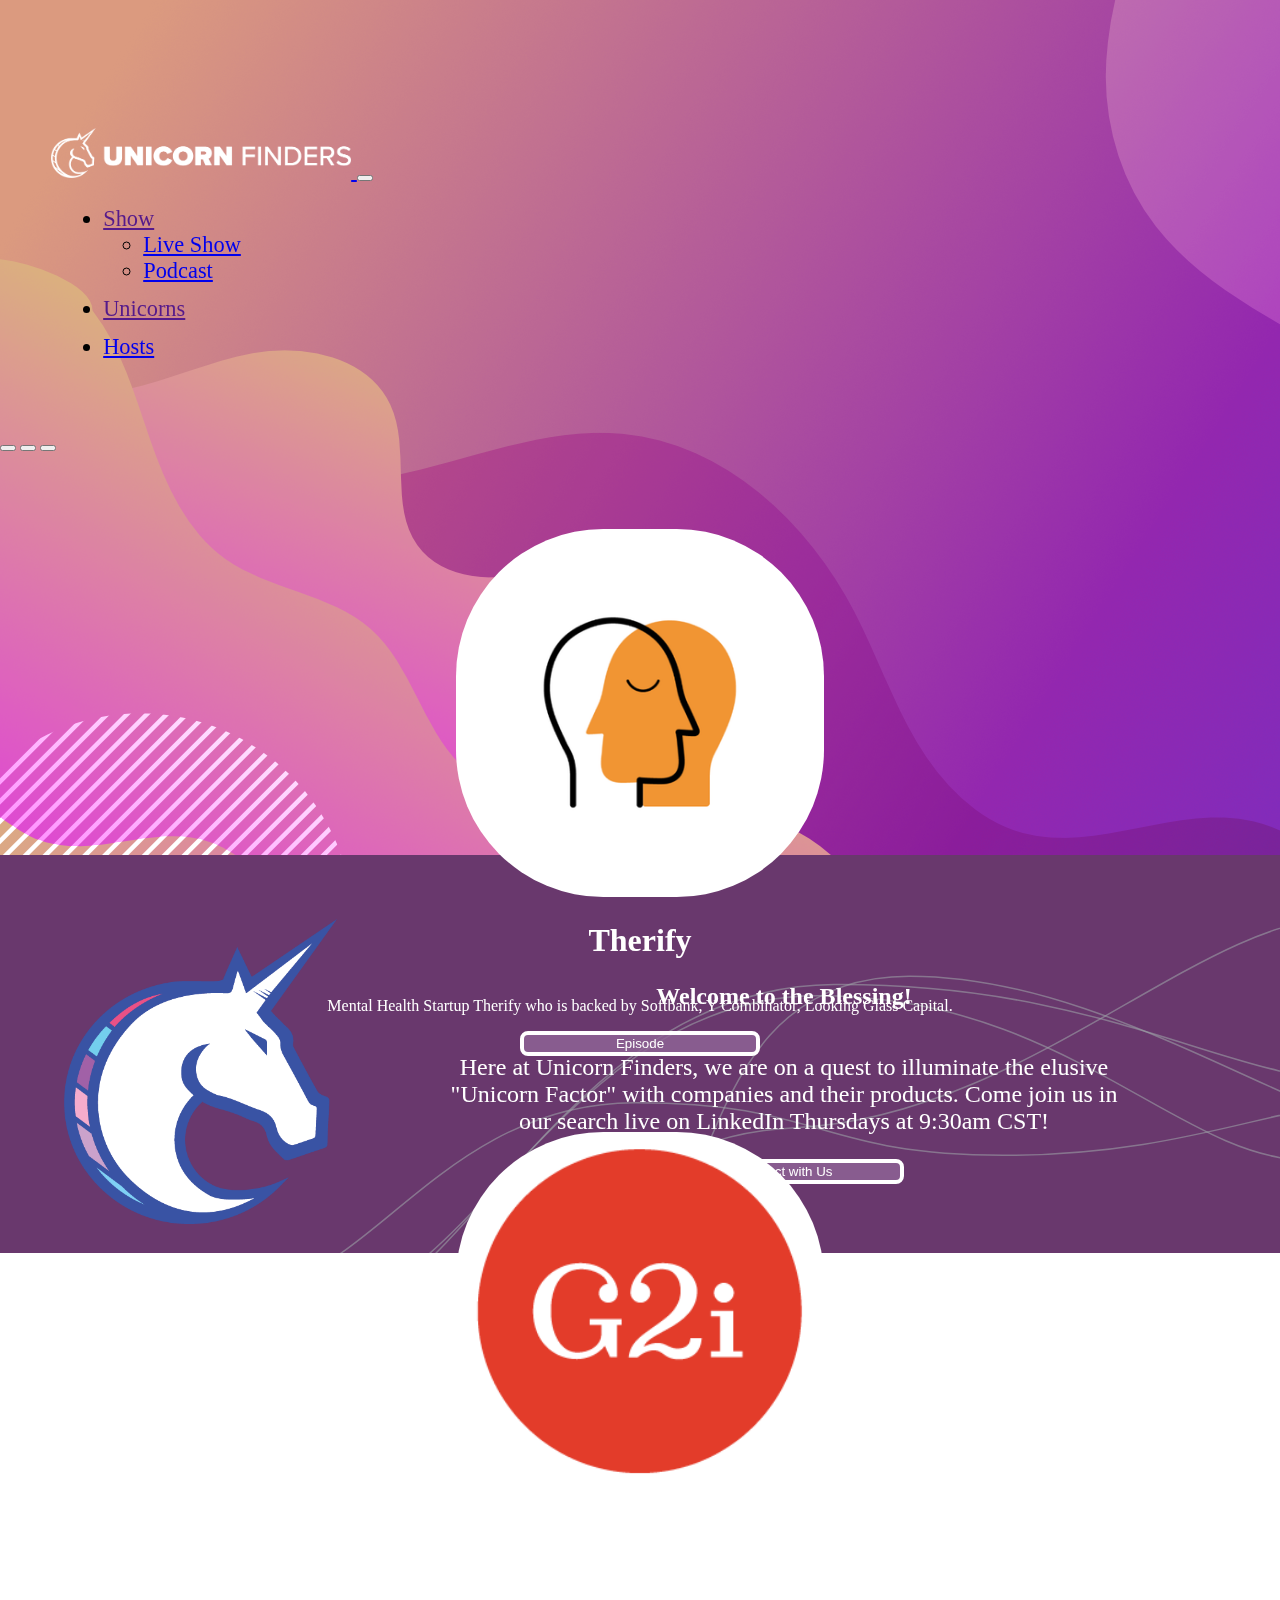
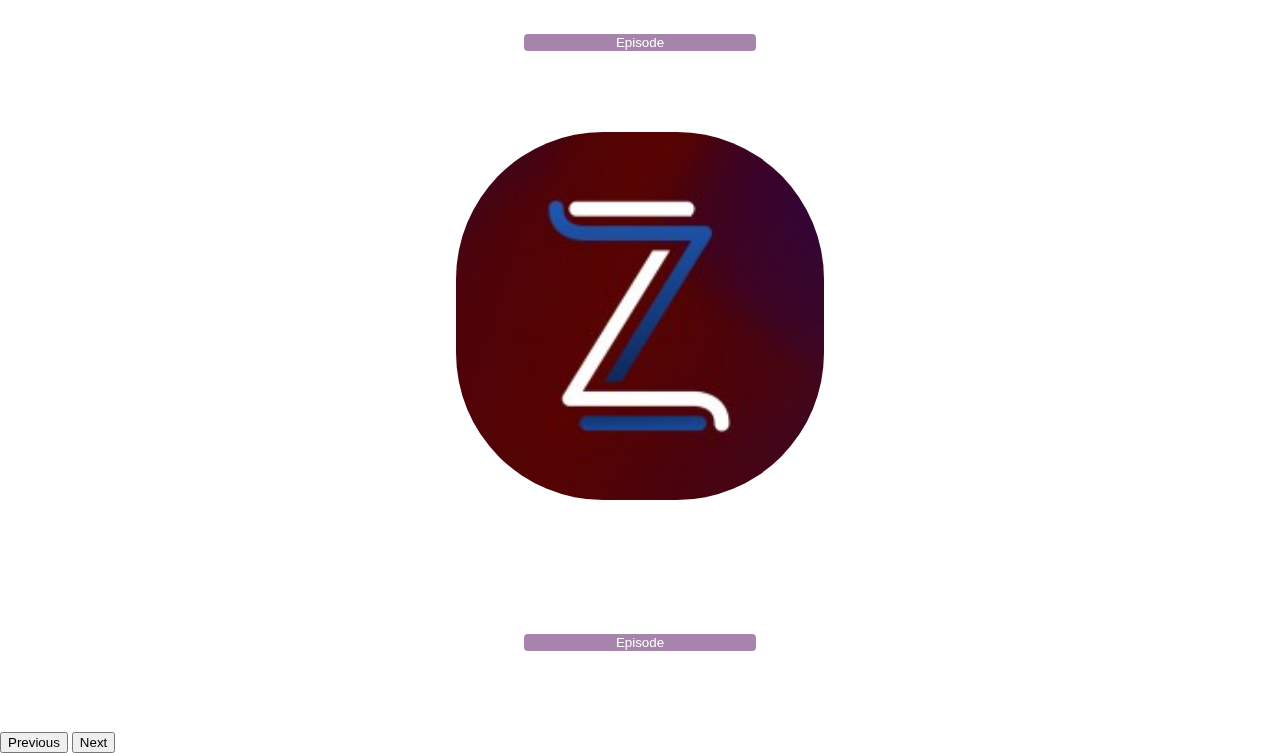
==== index.html @ 00e22f77 "Add animations, fix CTA responsiveness" ====
<!doctype html>
<html lang="en">
  <head>
    <meta charset="utf-8">
    <meta name="viewport" content="width=device-width, initial-scale=1">
    <link href="https://cdn.jsdelivr.net/npm/bootstrap@5.1.3/dist/css/bootstrap.min.css" rel="stylesheet" integrity="sha384-1BmE4kWBq78iYhFldvKuhfTAU6auU8tT94WrHftjDbrCEXSU1oBoqyl2QvZ6jIW3" crossorigin="anonymous">
    <link rel="icon" href="/images/indyArtboard 7@2x.png">
    <link rel="stylesheet" href="Unicorn_Finders_Website.css">
    <title>The Unicorn Finders</title>
  </head>
  <body>
    <div id="bg">
      <img src="/images/Ring Option 3.png" alt="">
    </div>
    <section id="title">
      <!-- NAVIGATION BAR -->

        <nav class="navbar navbar-expand-lg navbar-expand-md navbar-dark">
        <!-- LOGO -->
            <a class="navbar-brand" href="index.html">
                <img src="images/Artboard 14.png" width="300" alt="Unicorn Finders Logo">
            </a>
        <!-- TOGGLER -->
            <button class="navbar-toggler" type="button" data-bs-toggle="collapse" data-bs-target="#navbarSupportedContent" aria-controls="navbarSupportedContent" aria-expanded="false" aria-label="Toggle navigation">
                <span class="navbar-toggler-icon"></span>
            </button>
        <!-- MENU -->
            <div class="collapse navbar-collapse" id="navbarSupportedContent">
                <ul class="navbar-nav ms-auto">

                    <li class="nav-item dropdown">
                        <a class="nav-link dropdown-toggle" href="" id="navbarDropdown" role="button" data-bs-toggle="dropdown" aria-expanded="false">
                            Show
                        </a>
                        <ul class="dropdown-menu" aria-labelledby="navbarDropdown">
                            <li>
                                <a class="dropdown-item" href="https://www.linkedin.com/company/theunicornfinders/">Live Show</a>
                            </li>
                            <li>
                                <a class="dropdown-item" href="https://podcasts.apple.com/us/podcast/the-unicorn-finders/id1512019657">Podcast</a>
                            </li>
                        </ul>

                    <li class="nav-item">
                      <a id="menu-item" class="nav-link" href="">Unicorns</a>
                    </li>

                    <li class="nav-item">
                        <a class="nav-link" href="Hosts.html">Hosts</a>
                    </li>
            </div>
        </nav>

      <!-- CAROUSEL -->

        <div id="carouselExampleIndicators" class="carousel slide carousel-fade" data-bs-ride="carousel">
            <div class="carousel-indicators">
              <button type="button" data-bs-target="#carouselExampleIndicators" data-bs-slide-to="0" class="active" aria-current="true" aria-label="Slide 1"></button>
              <button type="button" data-bs-target="#carouselExampleIndicators" data-bs-slide-to="1" aria-label="Slide 2"></button>
              <button type="button" data-bs-target="#carouselExampleIndicators" data-bs-slide-to="2" aria-label="Slide 3"></button>
            </div>
            <div class="carousel-inner">
        <!-- SLIDE 1 -->
              <div class="carousel-item active">
                <div class="row">
                  <div class="slide-logo col-lg-6">
                    <a href="https://therify.co/">
                     <img src="images/Therify.png" class="d-inline slide-image" alt="...">
                    </a>
                  </div>
                  <div class="slide-text col-lg-6">
                    <h1>
                      Therify
                    </h1>
                    <p>
                      Mental Health Startup Therify who is backed by Softbank, Y Combinator, Looking Glass Capital.
                    </p>
                    <button class="btn btn-lg">Episode</button>
                  </div>
                </div>
              </div>
        <!-- SLIDE 2 -->
              <div class="carousel-item">
                <div class="row">
                  <div class="slide-logo col-lg-6">
                    <img src="images/g2i.png" class="d-inline slide-image" alt="...">
                  </div>
                  <div class="slide-text col-lg-6">
                    <h1>
                      G2i
                    </h1>
                    <p>
                      Developer Health Platform G2i who is leading the industry in promoting the 4 day work week and taking care of software engineers
                    </p>
                    <button class="btn btn-lg">Episode</button>
                  </div>
                </div>
              </div>
        <!-- SLIDE 3 -->
              <div class="carousel-item">
                <div class="row">
                  <div class="slide-logo col-lg-6">
                    <img src="images/zerv.jpg" class="d-inline slide-image" alt="...">
                  </div>
                  <div class="slide-text col-lg-6">
                    <h1>
                      Zerv
                    </h1>
                    <p>
                      Fast-Growing, Smart-Access Technology Zerv Secures $15 Million in Series A Funding.
                    </p>
                    <button class="btn btn-lg">Episode</button>
                  </div>
                </div>
              </div>
            </div>
        <!-- PREVIOUS BUTTON -->
            <button class="carousel-control-prev" type="button" data-bs-target="#carouselExampleIndicators" data-bs-slide="prev">
              <span class="carousel-control-prev-icon" aria-hidden="true"></span>
              <span class="visually-hidden">Previous</span>
            </button>
        <!-- NEXT BUTTON -->
            <button class="carousel-control-next" type="button" data-bs-target="#carouselExampleIndicators" data-bs-slide="next">
              <span class="carousel-control-next-icon" aria-hidden="true"></span>
              <span class="visually-hidden">Next</span>
            </button>
          </div>
    </section>
  <!-- CALL TO ACTION -->
    <section id="call-to-action">
      <div class="cta-logo">
        <img class="unicorn-logo" src="images/indyArtboard 7@2x.png" alt="The Unicorn Finders Logo">
      </div>
      <div class="cta-text ">
        <h2>Welcome to the Blessing!</h2>
        <p>Here at Unicorn Finders, we are on a quest to illuminate the elusive "Unicorn Factor" with companies and their products. Come join us in our search live on LinkedIn Thursdays at 9:30am CST!</p>
        <button class="btn">Connect with Us</button>
      </div>
    </section>

    <script src="https://cdn.jsdelivr.net/npm/@popperjs/core@2.10.2/dist/umd/popper.min.js" integrity="sha384-7+zCNj/IqJ95wo16oMtfsKbZ9ccEh31eOz1HGyDuCQ6wgnyJNSYdrPa03rtR1zdB" crossorigin="anonymous"></script>
    <script src="https://cdn.jsdelivr.net/npm/bootstrap@5.1.3/dist/js/bootstrap.min.js" integrity="sha384-QJHtvGhmr9XOIpI6YVutG+2QOK9T+ZnN4kzFN1RtK3zEFEIsxhlmWl5/YESvpZ13" crossorigin="anonymous"></script>
  </body>
</html>
---- Unicorn_Finders_Website.css ----
html, body {
    margin: 0;
    height: 100%;
    width: 100%;
    padding: 0;
}
#title {
    height: 95%;
    width: 100%;
}
nav {
    padding: 4%;
    padding-top: 10%;
    font-size: 1.4rem;
}
.nav-item {
    margin: 0.75rem;
}
.carousel-item {
    color: white;
    position: relative;
    height: 90%;
}
.slide-logo {
    display: flex;
    justify-content: center;
}

.slide-image {
    border-radius: 40%;
    height: 23rem;
    transition: transform 250ms, box-shadow 250ms;
}
.slide-image:hover {
    transform: scale(1.02);
    box-shadow: 0px 5px 5px rgb(110, 110, 110);
}
.row {
    margin: 6% 12%;
}
h1 {
    text-align: center;
}
h2 {
    text-align: center;
}
p {
    text-align: center;
}

.slide-text {
    display: flex;
    flex-direction: column;
    justify-content: center;
    margin: auto;
} 
#call-to-action {
    padding: 5% 5% 2% 5%;
    display: flex;
    height:fit-content;
    background-color: #69386d;
    background-image: url(images/Curve\ Line\ \(1\).svg);
    background-position: bottom right;
    background-repeat:no-repeat;
    background-size:cover;
    color: white;
    flex-direction: row;
    align-items: center;
}
.unicorn-logo {
    width: 18rem;
}
#call-to-action p {
    font-size: 1.5rem;
    padding: 0% 10%;

}
@media (max-width:991px ) {
    .slide-image {
        height: 18rem;
    }
    .unicorn-logo {
        width: 15rem;
    }
    
    #call-to-action {
        flex-direction: column;
    }
    .cta-logo {
        margin-left: auto;
        margin-right: auto;
    }
    .cta-text {
        padding-top: 2rem;
    }
}
@media (max-width: 577px) {
    #title {
        height: 45rem;
    }
    .carousel-item {
        height: 38rem;
    }
}
.cta-text {
    display: flex;
    justify-content: center;
    flex-direction: column;
}
.btn {
    border: 4px solid white;
    background-color: rgba(144, 101, 151, 0.8);
    color: white;
    width: 15rem;
    margin-left: auto;
    margin-right: auto;
    border-radius: 0.5rem;
    transition: transform 250ms, box-shadow 250ms;
}
.btn:hover {
    transform: translateY(-3px);
    box-shadow: 0px 5px 5px white;
    color: white;
}


/* Hosts Page */

#hosts-title {
    height: 50rem;
}
section div article {
    display: flex;
    align-items: center;
    flex-direction: column;
}
article img {
    border-radius: 50%;
    width: 80%;
    margin-top: 5%;
    transition: transform 250ms, box-shadow 250ms;
}
article img:hover {
    transform: scale(1.02);
    box-shadow: 0px 5px 5px rgb(110, 110, 110);
}
.hosts-section {
    display: flex;
    justify-content: space-evenly;
    margin: 2% auto;
    width: 90%
}
.host-cards {
    background-color: rgba(242, 235, 231, 0.7);
    border:5px solid white;
    border-radius: 15px;
    padding: 5px;
}
#bg {
    position: fixed;
    top: 0;
    left: 0;
    min-width: 100%;
    min-height: 100%;
    z-index: -2;
}

div article .btn {
    background-color:#69386d;
    color: rgb(242,235,231);
    width: 80%;
}
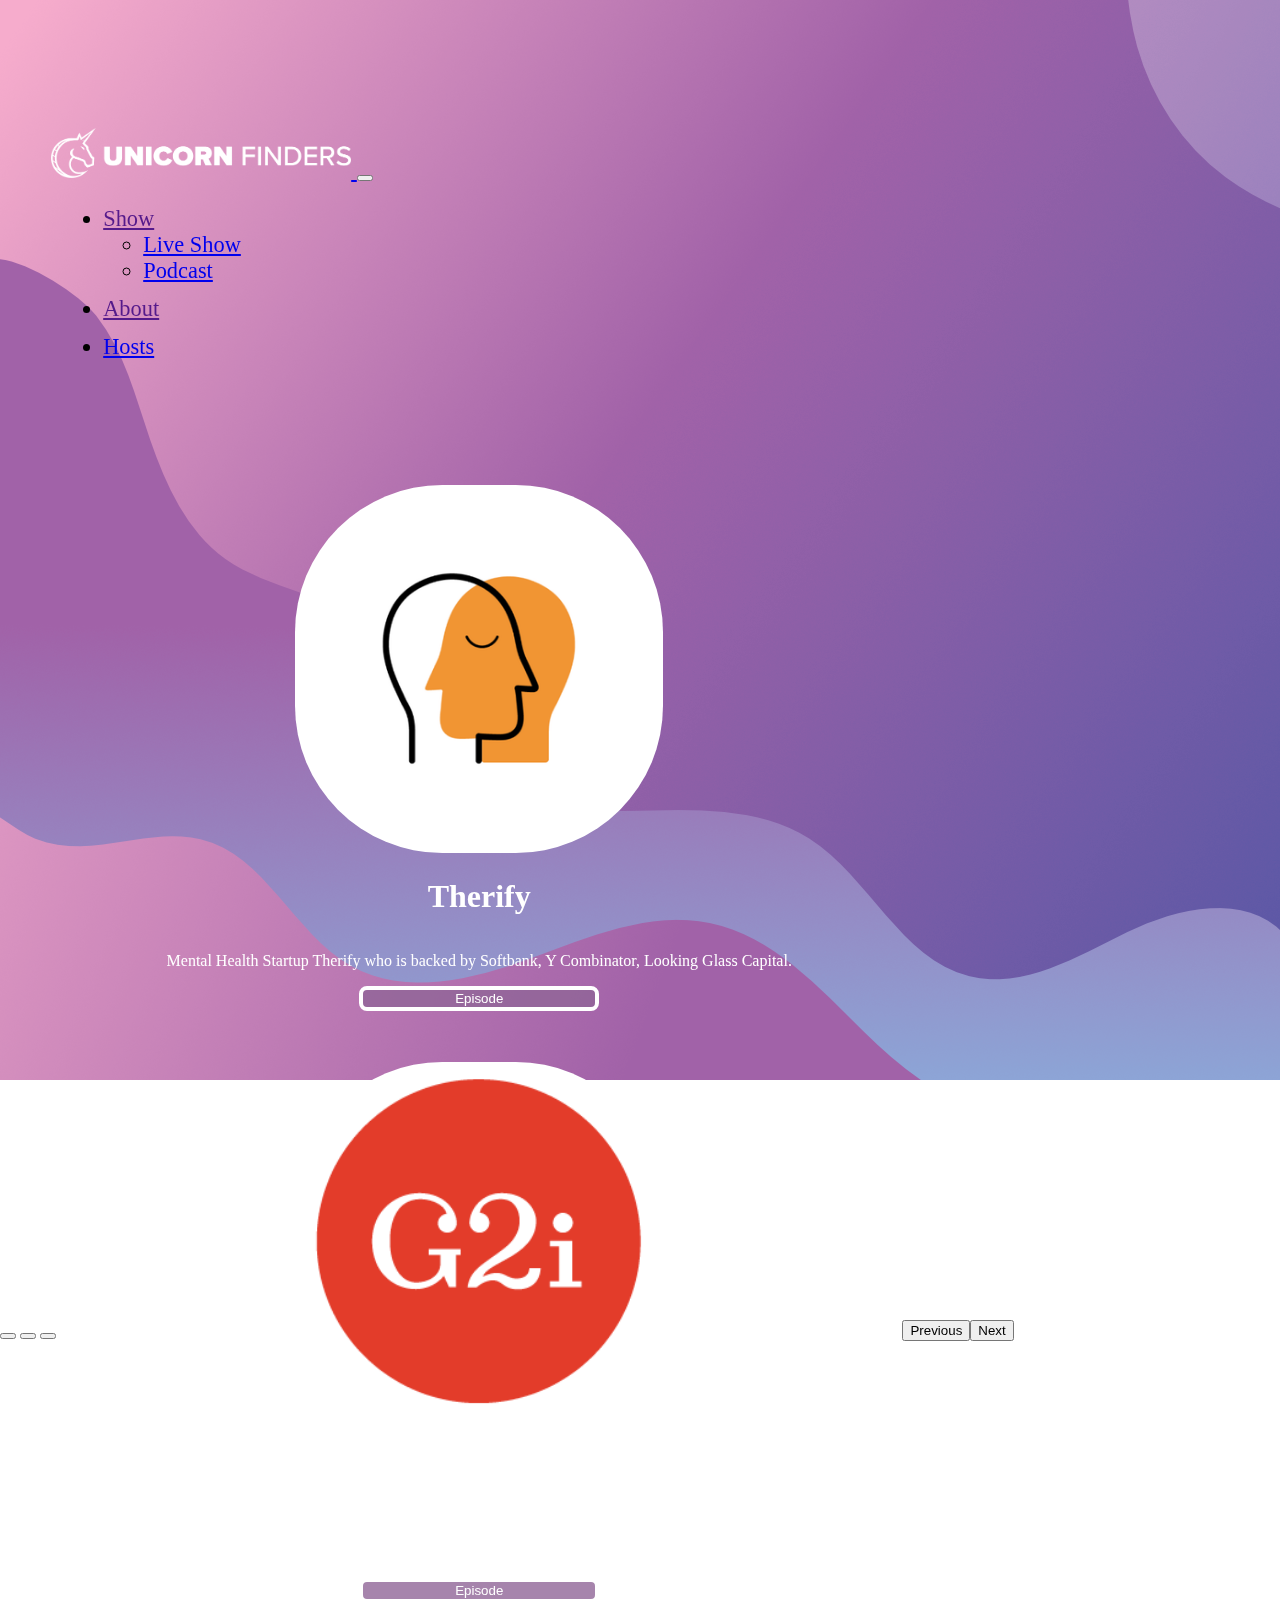
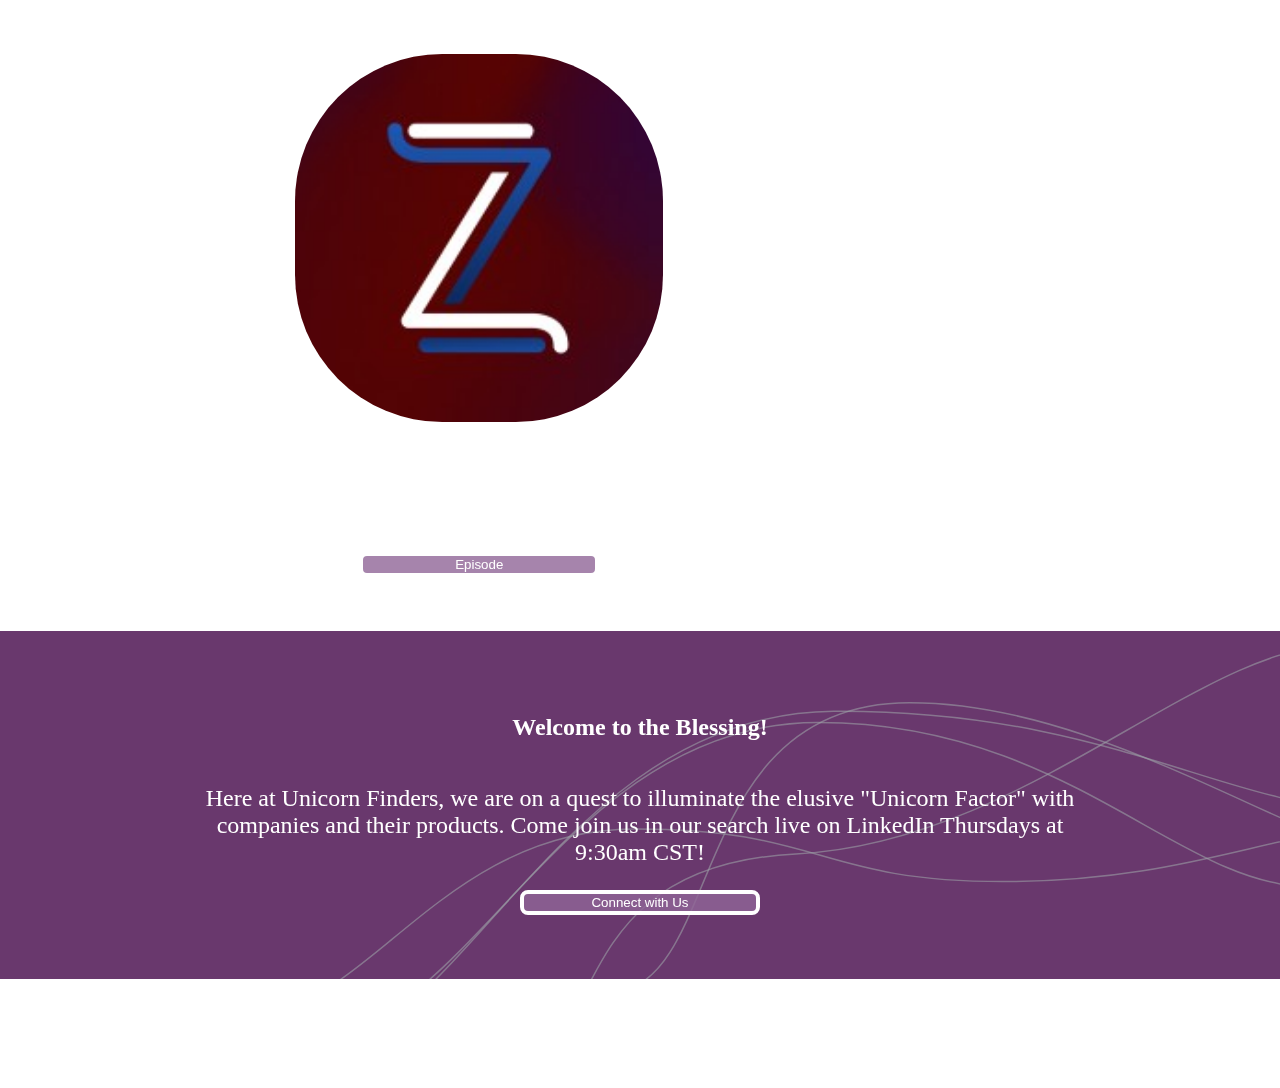
==== commit a157fbfc: "Add footer and Updated Background" ====
--- a/index.html
+++ b/index.html
@@ -9,8 +9,14 @@
     <title>The Unicorn Finders</title>
   </head>
   <body>
+    <!-- <div id="bg">
+      <img src="/images/Ring Option 3.png" alt="">
+    </div> -->
+    <!-- <div id="bg">
+      <img src="/images/Updated Background 1-1920p.png" alt="">
+    </div> -->
     <div id="bg">
-      <img src="/images/Ring Option 3.png" alt="">
+      <img src="/images/Updated Background 2-1920p.png" alt="">
     </div>
     <section id="title">
       <!-- NAVIGATION BAR -->
@@ -42,7 +48,7 @@
                         </ul>
 
                     <li class="nav-item">
-                      <a id="menu-item" class="nav-link" href="">Unicorns</a>
+                      <a id="menu-item" class="nav-link" href="">About</a>
                     </li>
 
                     <li class="nav-item">
@@ -128,16 +134,34 @@
     </section>
   <!-- CALL TO ACTION -->
     <section id="call-to-action">
-      <div class="cta-logo">
-        <img class="unicorn-logo" src="images/indyArtboard 7@2x.png" alt="The Unicorn Finders Logo">
-      </div>
       <div class="cta-text ">
         <h2>Welcome to the Blessing!</h2>
         <p>Here at Unicorn Finders, we are on a quest to illuminate the elusive "Unicorn Factor" with companies and their products. Come join us in our search live on LinkedIn Thursdays at 9:30am CST!</p>
         <button class="btn">Connect with Us</button>
       </div>
     </section>
-
+    <footer class="footer">
+      <div class="social-icons">
+        <a href="https://www.linkedin.com/company/theunicornfinders/">
+          <svg xmlns="http://www.w3.org/2000/svg" width="16" height="16" fill="currentColor" class="bi bi-linkedin" viewBox="0 0 16 16">
+            <path d="M0 1.146C0 .513.526 0 1.175 0h13.65C15.474 0 16 .513 16 1.146v13.708c0 .633-.526 1.146-1.175 1.146H1.175C.526 16 0 15.487 0 14.854V1.146zm4.943 12.248V6.169H2.542v7.225h2.401zm-1.2-8.212c.837 0 1.358-.554 1.358-1.248-.015-.709-.52-1.248-1.342-1.248-.822 0-1.359.54-1.359 1.248 0 .694.521 1.248 1.327 1.248h.016zm4.908 8.212V9.359c0-.216.016-.432.08-.586.173-.431.568-.878 1.232-.878.869 0 1.216.662 1.216 1.634v3.865h2.401V9.25c0-2.22-1.184-3.252-2.764-3.252-1.274 0-1.845.7-2.165 1.193v.025h-.016a5.54 5.54 0 0 1 .016-.025V6.169h-2.4c.03.678 0 7.225 0 7.225h2.4z"/>
+          </svg>
+        </a>
+        <a href="https://open.spotify.com/show/5IF9OyWLb7FB78tWRYfuvE">
+          <svg xmlns="http://www.w3.org/2000/svg" width="16" height="16" fill="currentColor" class="bi bi-spotify" viewBox="0 0 16 16">
+            <path d="M8 0a8 8 0 1 0 0 16A8 8 0 0 0 8 0zm3.669 11.538a.498.498 0 0 1-.686.165c-1.879-1.147-4.243-1.407-7.028-.77a.499.499 0 0 1-.222-.973c3.048-.696 5.662-.397 7.77.892a.5.5 0 0 1 .166.686zm.979-2.178a.624.624 0 0 1-.858.205c-2.15-1.321-5.428-1.704-7.972-.932a.625.625 0 0 1-.362-1.194c2.905-.881 6.517-.454 8.986 1.063a.624.624 0 0 1 .206.858zm.084-2.268C10.154 5.56 5.9 5.419 3.438 6.166a.748.748 0 1 1-.434-1.432c2.825-.857 7.523-.692 10.492 1.07a.747.747 0 1 1-.764 1.288z"/>
+          </svg>
+        </a>
+      </div>
+      <div class="footer-links">
+          <span><a href="">Advertise</a></span>
+           | 
+          <span><a href="">Be a Guest</a></span>
+           | 
+          <span><a href="">Contact Us</a></span>
+      </div>
+      <span class="copyright"> &copy All rights reserved.</span>
+    </footer>
     <script src="https://cdn.jsdelivr.net/npm/@popperjs/core@2.10.2/dist/umd/popper.min.js" integrity="sha384-7+zCNj/IqJ95wo16oMtfsKbZ9ccEh31eOz1HGyDuCQ6wgnyJNSYdrPa03rtR1zdB" crossorigin="anonymous"></script>
     <script src="https://cdn.jsdelivr.net/npm/bootstrap@5.1.3/dist/js/bootstrap.min.js" integrity="sha384-QJHtvGhmr9XOIpI6YVutG+2QOK9T+ZnN4kzFN1RtK3zEFEIsxhlmWl5/YESvpZ13" crossorigin="anonymous"></script>
   </body>
--- a/Unicorn_Finders_Website.css
+++ b/Unicorn_Finders_Website.css
@@ -4,22 +4,35 @@
     width: 100%;
     padding: 0;
 }
-#title {
-    height: 95%;
+#title, #hosts-title {
+    height:fit-content;
     width: 100%;
 }
 nav {
     padding: 4%;
     padding-top: 10%;
     font-size: 1.4rem;
+    width:100%
 }
 .nav-item {
     margin: 0.75rem;
 }
+@media (max-width: 390px) {
+    .navbar-brand {
+        width: 50%;
+    }
+}
+#carouselExampleIndicators {
+    display: flex;
+    align-items: center;
+    width: 100%;
+}
+@media (min width:1500px;) {
+    height: 60rem;
+}
 .carousel-item {
     color: white;
     position: relative;
-    height: 90%;
 }
 .slide-logo {
     display: flex;
@@ -38,16 +51,9 @@
 .row {
     margin: 6% 12%;
 }
-h1 {
+h1, h2, p {
     text-align: center;
 }
-h2 {
-    text-align: center;
-}
-p {
-    text-align: center;
-}
-
 .slide-text {
     display: flex;
     flex-direction: column;
@@ -55,8 +61,10 @@
     margin: auto;
 } 
 #call-to-action {
-    padding: 5% 5% 2% 5%;
-    display: flex;
+    display: flex;
+    flex-direction: row;
+    align-items: center;
+    padding: 5%;
     height:fit-content;
     background-color: #69386d;
     background-image: url(images/Curve\ Line\ \(1\).svg);
@@ -64,8 +72,8 @@
     background-repeat:no-repeat;
     background-size:cover;
     color: white;
-    flex-direction: row;
-    align-items: center;
+    border-top: 3px solid white;
+    border-bottom: 3px solid white;
 }
 .unicorn-logo {
     width: 18rem;
@@ -117,7 +125,7 @@
     border-radius: 0.5rem;
     transition: transform 250ms, box-shadow 250ms;
 }
-.btn:hover {
+.btn:hover{
     transform: translateY(-3px);
     box-shadow: 0px 5px 5px white;
     color: white;
@@ -126,9 +134,6 @@
 
 /* Hosts Page */
 
-#hosts-title {
-    height: 50rem;
-}
 section div article {
     display: flex;
     align-items: center;
@@ -169,4 +174,38 @@
     background-color:#69386d;
     color: rgb(242,235,231);
     width: 80%;
+}
+.footer {
+    display: flex;
+    flex-direction: column;
+    align-items: center;
+    color: white;
+}
+.social-icons {
+    display:flex;
+    justify-content: center;
+    justify-content: space-evenly;
+    width: 20%;
+    margin: 1rem 0rem 0.5rem 0rem;
+}
+.social-icons svg {
+    height: 2rem;
+    width: 2rem;
+    color: white;
+    transition: transform 250ms;
+}
+.footer-links a {
+    color: white;
+    text-decoration: none;
+}
+.footer-links a:hover {
+    text-decoration: underline;
+}
+.copyright {
+    font-weight:100;
+    font-size: 0.7rem;
+    margin-bottom: 1rem;
+}
+.social-icons svg:hover {
+    transform: translateY(-3px);
 }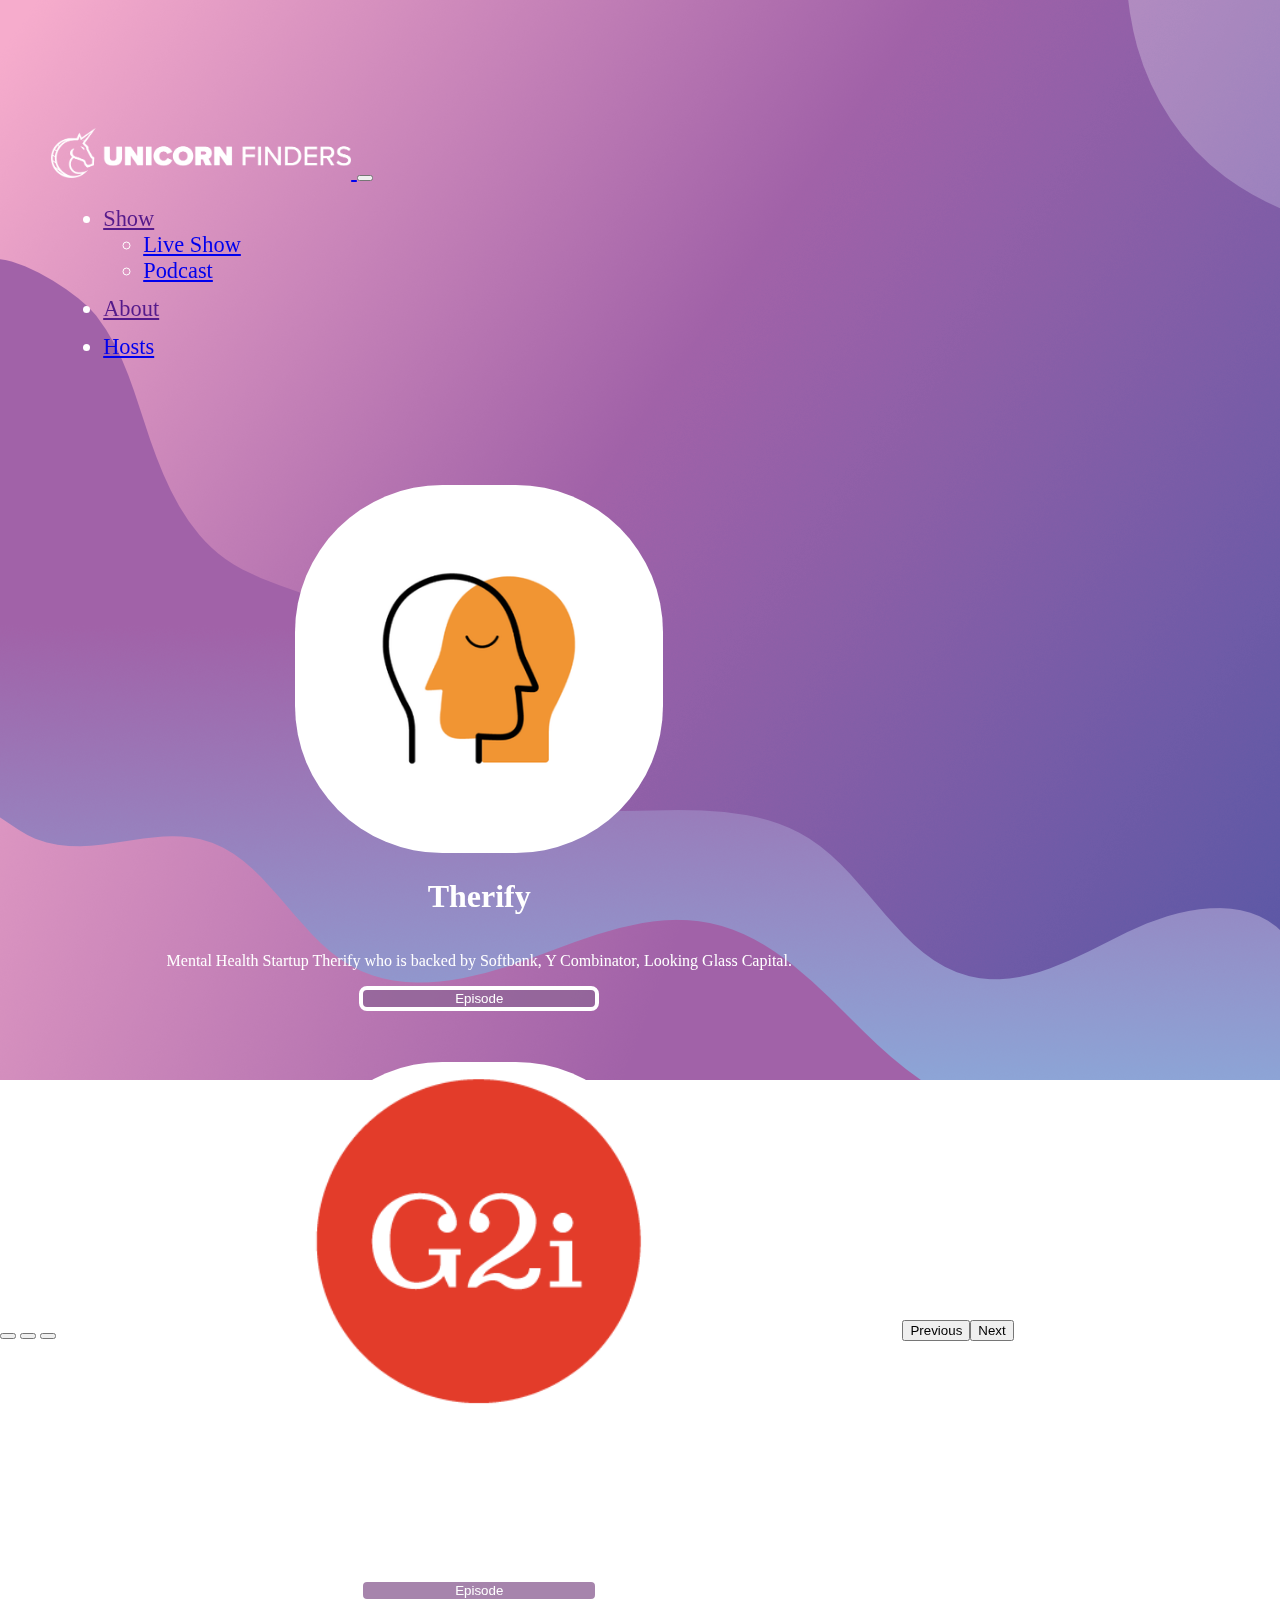
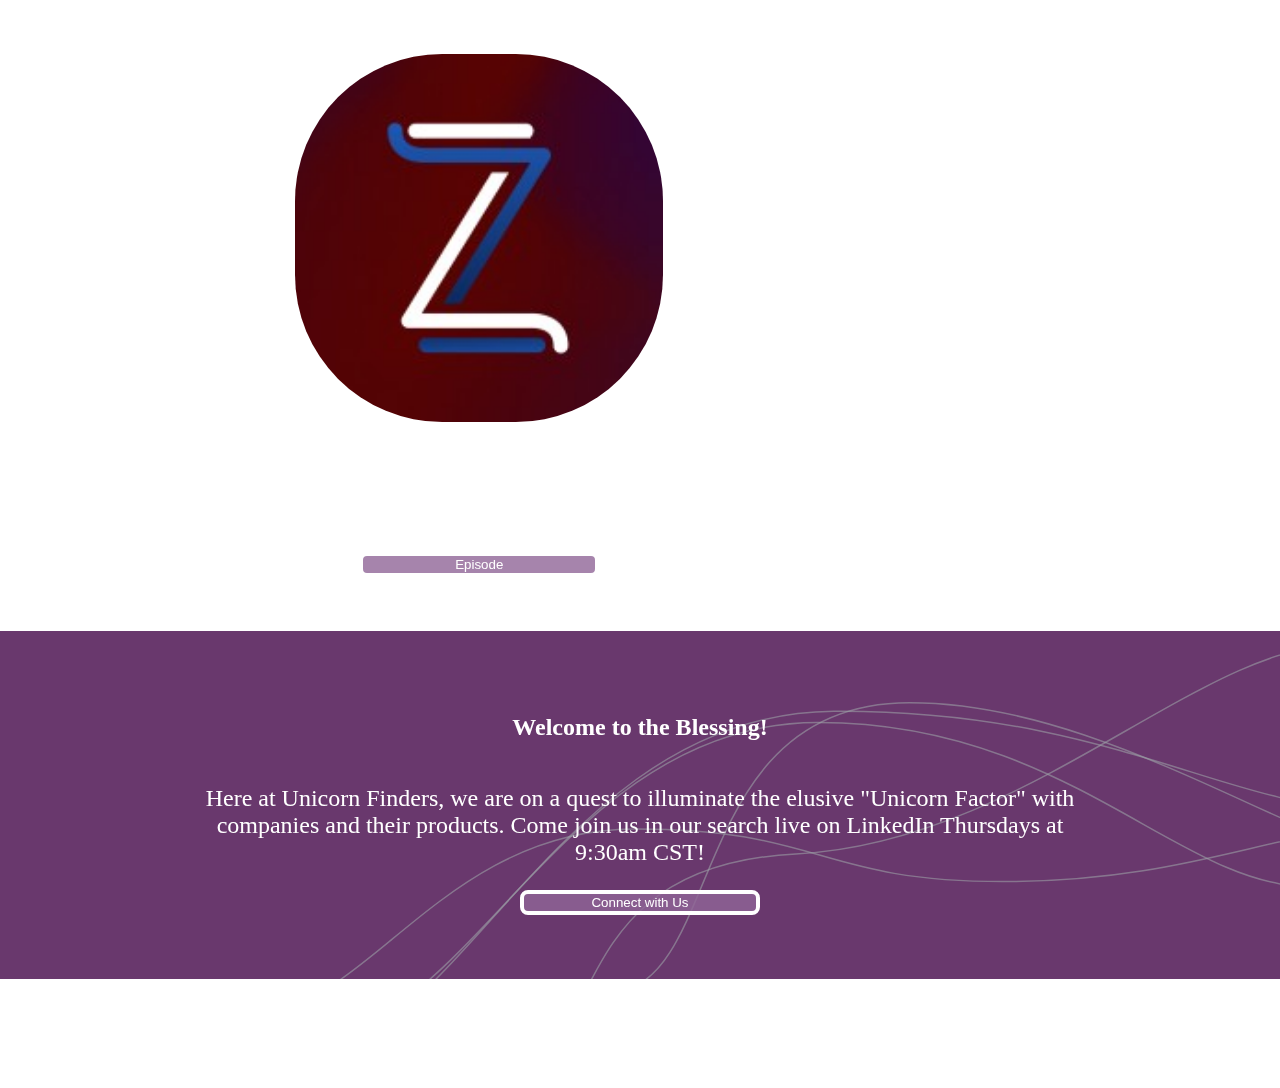
==== commit c3100029: "Add a Contact Page" ====
--- a/index.html
+++ b/index.html
@@ -9,18 +9,16 @@
     <title>The Unicorn Finders</title>
   </head>
   <body>
-    <!-- <div id="bg">
-      <img src="/images/Ring Option 3.png" alt="">
-    </div> -->
-    <!-- <div id="bg">
-      <img src="/images/Updated Background 1-1920p.png" alt="">
-    </div> -->
+    <!-- BACKGROUND FILES -->
+    <div id="bg-4k">
+      <img src="/images/Updated Background 2.png" alt="">
+    </div>
     <div id="bg">
       <img src="/images/Updated Background 2-1920p.png" alt="">
     </div>
+
     <section id="title">
       <!-- NAVIGATION BAR -->
-
         <nav class="navbar navbar-expand-lg navbar-expand-md navbar-dark">
         <!-- LOGO -->
             <a class="navbar-brand" href="index.html">
@@ -158,7 +156,7 @@
            | 
           <span><a href="">Be a Guest</a></span>
            | 
-          <span><a href="">Contact Us</a></span>
+          <span><a href="Contact.html">Contact Us</a></span>
       </div>
       <span class="copyright"> &copy All rights reserved.</span>
     </footer>
--- a/Unicorn_Finders_Website.css
+++ b/Unicorn_Finders_Website.css
@@ -3,6 +3,7 @@
     height: 100%;
     width: 100%;
     padding: 0;
+    color: white;
 }
 #title, #hosts-title {
     height:fit-content;
@@ -64,6 +65,7 @@
     display: flex;
     flex-direction: row;
     align-items: center;
+    justify-content: center;
     padding: 5%;
     height:fit-content;
     background-color: #69386d;
@@ -125,6 +127,10 @@
     border-radius: 0.5rem;
     transition: transform 250ms, box-shadow 250ms;
 }
+.form-submit {
+    display: flex;
+    justify-content: center;
+}
 .btn:hover{
     transform: translateY(-3px);
     box-shadow: 0px 5px 5px white;
@@ -143,11 +149,6 @@
     border-radius: 50%;
     width: 80%;
     margin-top: 5%;
-    transition: transform 250ms, box-shadow 250ms;
-}
-article img:hover {
-    transform: scale(1.02);
-    box-shadow: 0px 5px 5px rgb(110, 110, 110);
 }
 .hosts-section {
     display: flex;
@@ -156,10 +157,17 @@
     width: 90%
 }
 .host-cards {
+    display: flex;
+    flex-direction: column;
+    justify-content: space-between;
+    align-items: center;
     background-color: rgba(242, 235, 231, 0.7);
     border:5px solid white;
     border-radius: 15px;
     padding: 5px;
+}
+.host-cards button {
+    margin-bottom: 5%;
 }
 #bg {
     position: fixed;
@@ -169,6 +177,23 @@
     min-height: 100%;
     z-index: -2;
 }
+#bg-4k {
+    display: none;
+    position: fixed;
+    top: 0;
+    left: 0;
+    min-width: 100%;
+    min-height: 100%;
+    z-index: -2;
+}
+@media (min-width: 1601px) {
+    #bg {
+        display: none;
+    }
+    #bg-4k {
+        display: block;
+    }
+}
 
 div article .btn {
     background-color:#69386d;
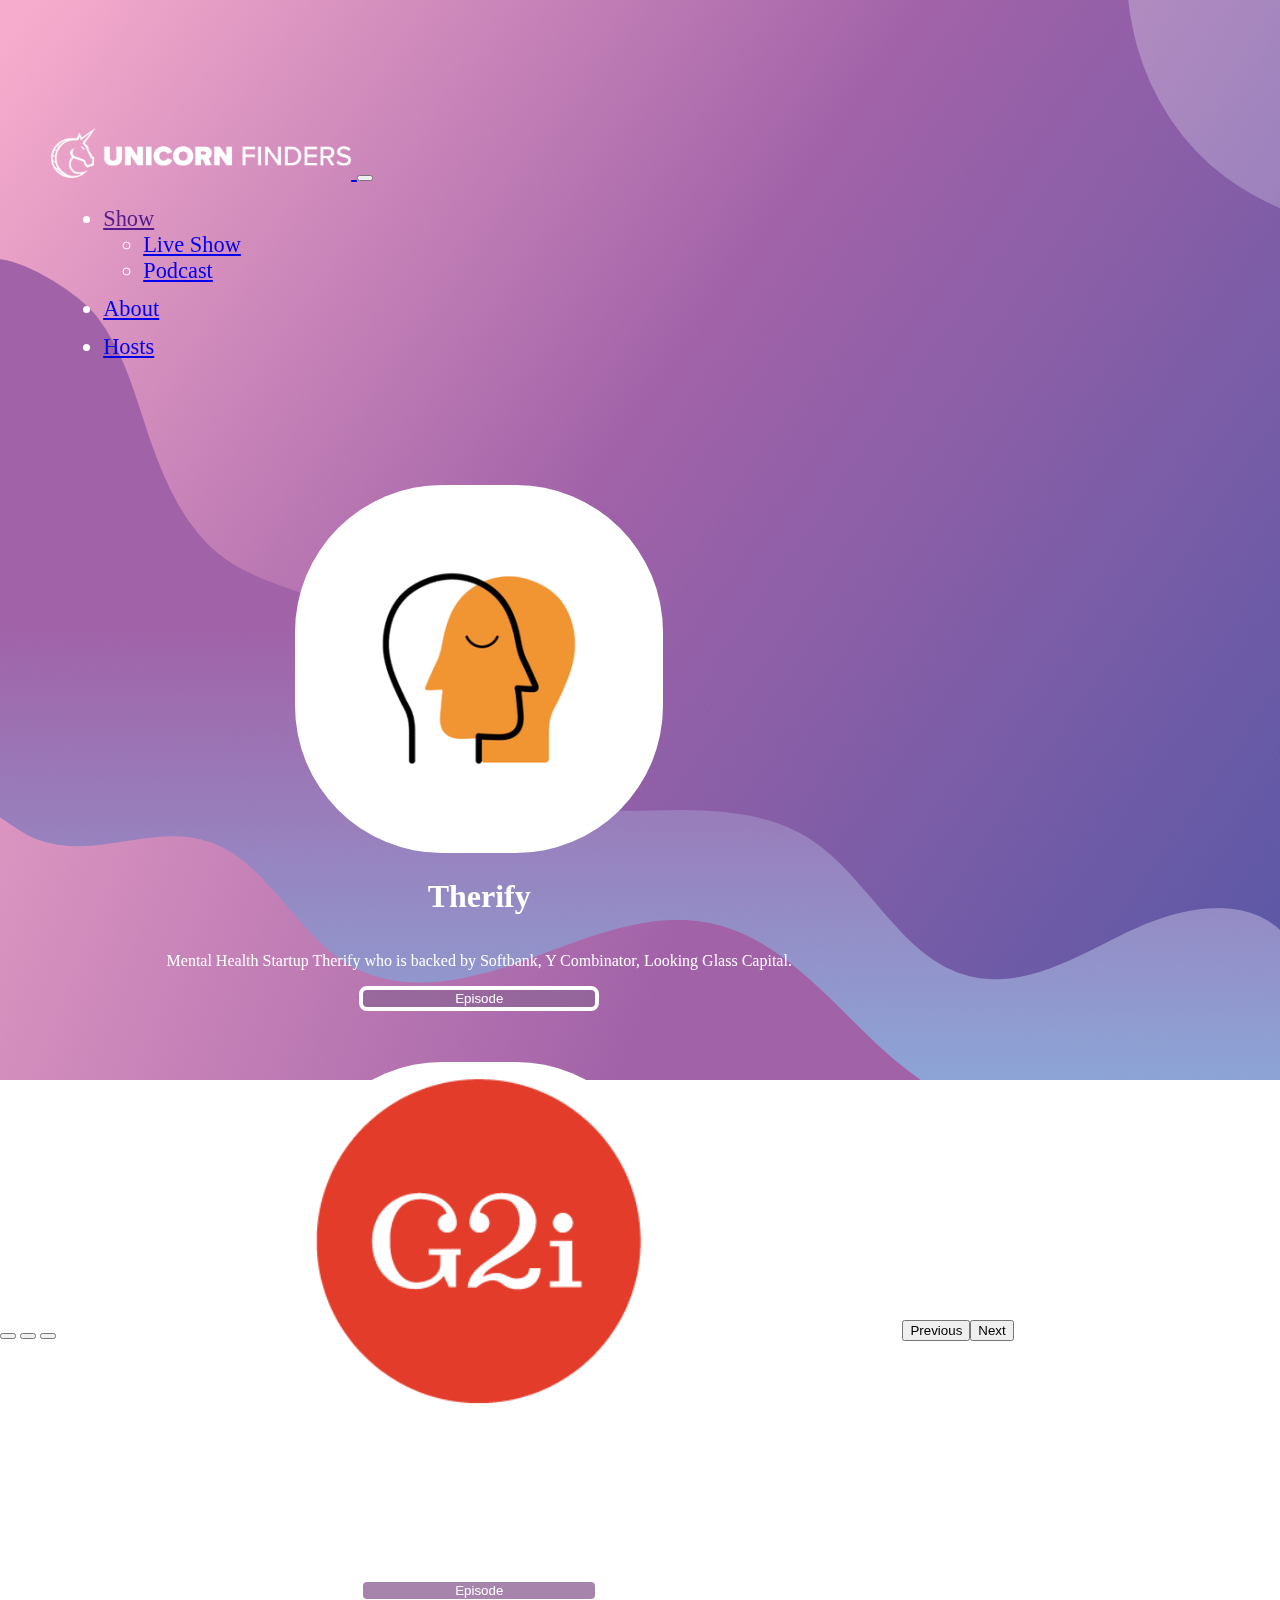
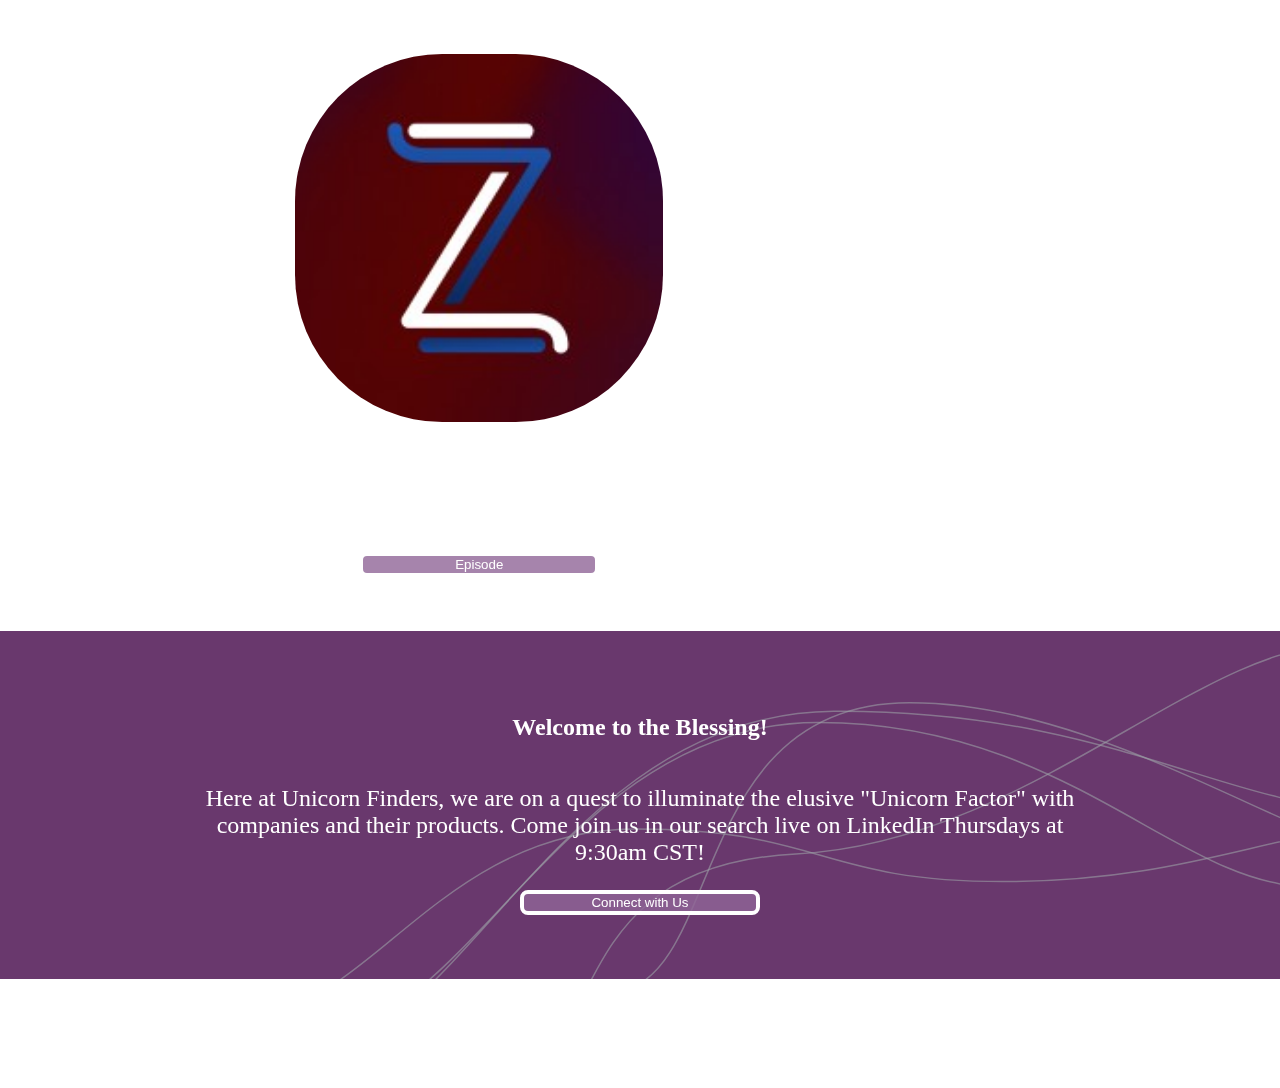
==== commit c6fbdf16: "Finish Contact pages and add About page" ====
--- a/index.html
+++ b/index.html
@@ -46,7 +46,7 @@
                         </ul>
 
                     <li class="nav-item">
-                      <a id="menu-item" class="nav-link" href="">About</a>
+                      <a id="menu-item" class="nav-link" href="About.html">About</a>
                     </li>
 
                     <li class="nav-item">
@@ -152,9 +152,9 @@
         </a>
       </div>
       <div class="footer-links">
-          <span><a href="">Advertise</a></span>
+          <span><a href="Advertise.html">Advertise</a></span>
            | 
-          <span><a href="">Be a Guest</a></span>
+          <span><a href="Guest.html">Be a Guest</a></span>
            | 
           <span><a href="Contact.html">Contact Us</a></span>
       </div>
--- a/Unicorn_Finders_Website.css
+++ b/Unicorn_Finders_Website.css
@@ -27,9 +27,6 @@
     display: flex;
     align-items: center;
     width: 100%;
-}
-@media (min width:1500px;) {
-    height: 60rem;
 }
 .carousel-item {
     color: white;
@@ -161,13 +158,14 @@
     flex-direction: column;
     justify-content: space-between;
     align-items: center;
-    background-color: rgba(242, 235, 231, 0.7);
+    background-color: rgba(242, 235, 231, 0.5);
     border:5px solid white;
     border-radius: 15px;
     padding: 5px;
 }
 .host-cards button {
     margin-bottom: 5%;
+    width: 80%;
 }
 #bg {
     position: fixed;
@@ -233,4 +231,19 @@
 }
 .social-icons svg:hover {
     transform: translateY(-3px);
-}+}
+.about-img {
+    width: 95%;
+}
+main .col-lg-8, main .col-lg-4 {
+    display: flex;
+    flex-direction: column;
+    align-items: center;
+    justify-content: center;
+}
+/* #about-section {
+    background-color: rgba(242, 235, 231, 0.5);
+    border:5px solid white;
+    border-radius: 15px;
+    padding: 5%;
+} */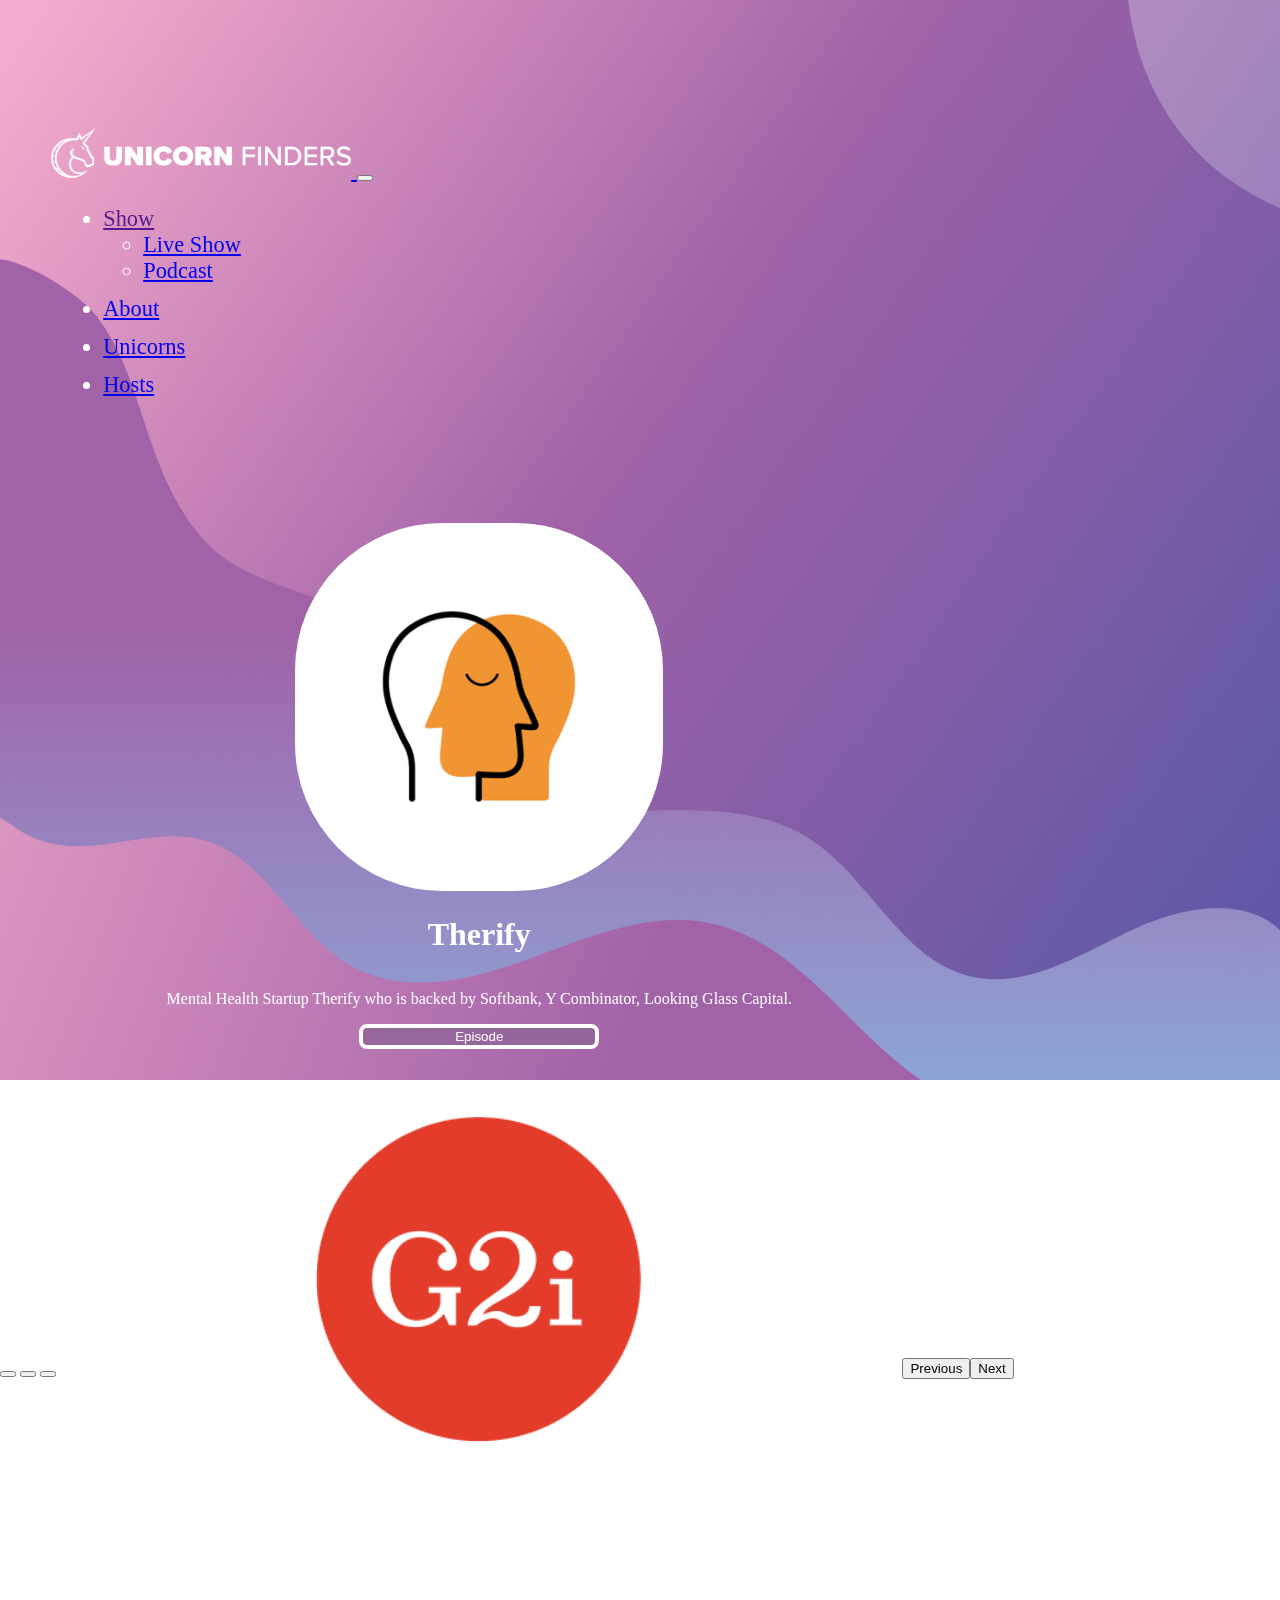
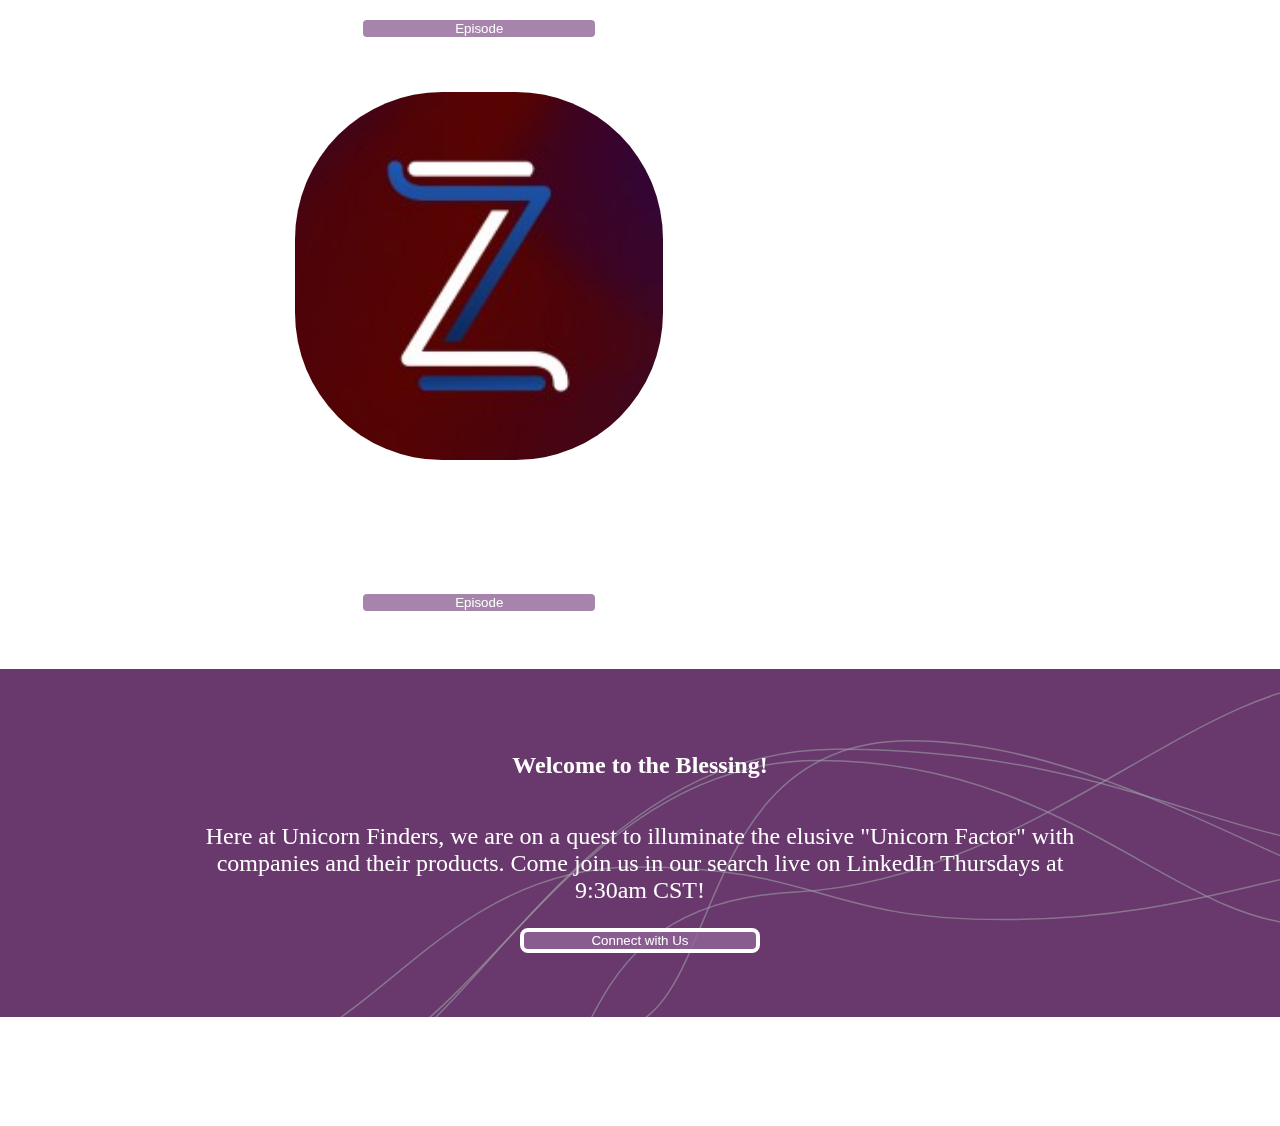
==== commit 81812be6: "Add Unicorns Link" ====
--- a/index.html
+++ b/index.html
@@ -49,6 +49,10 @@
                       <a id="menu-item" class="nav-link" href="About.html">About</a>
                     </li>
 
+                    <li class="nav-item">
+                      <a id="menu-item" class="nav-link" href="Unicorns.html">Unicorns</a>
+                    </li>
+                    
                     <li class="nav-item">
                         <a class="nav-link" href="Hosts.html">Hosts</a>
                     </li>
--- a/Unicorn_Finders_Website.css
+++ b/Unicorn_Finders_Website.css
@@ -146,7 +146,9 @@
     border-radius: 50%;
     width: 80%;
     margin-top: 5%;
-}
+    
+}
+
 .hosts-section {
     display: flex;
     justify-content: space-evenly;
@@ -233,17 +235,55 @@
     transform: translateY(-3px);
 }
 .about-img {
-    width: 95%;
-}
-main .col-lg-8, main .col-lg-4 {
-    display: flex;
-    flex-direction: column;
-    align-items: center;
-    justify-content: center;
-}
-/* #about-section {
+    width: 70%;
+    border-radius: 2rem;
+    border:4px solid white;
+}
+#about-section {
+    display: flex;
+    flex-direction: column;
+    justify-content: center;
+    align-items: center;
+    padding: 1% 10%;
+}
+#about-section p {
+    padding: 0% 4%;
+}
+.guest-cards {
+    display: flex;
+    justify-content: center;
+    align-items: center;
+    flex-direction: column;
     background-color: rgba(242, 235, 231, 0.5);
-    border:5px solid white;
+    border:4px solid white;
     border-radius: 15px;
-    padding: 5%;
-} */+    padding: 1%;
+    margin:1%;
+    width: 15rem;
+    height:20rem;
+}
+.guest-cards h2 {
+    font-size:1.5rem;
+}
+.guest-cards article {
+    display:flex;
+    align-items: center;
+    justify-content: center;
+    flex-direction: column;
+    height:80%;
+    margin-top:auto;
+    margin-bottom:auto;
+}
+.guest-cards .btn {
+    width: 80%;
+}
+#guest-section {
+    display:flex;
+    justify-content: center;
+    align-items: center;
+    flex-wrap:wrap;
+    width:90%;
+    margin-left:auto;
+    margin-right:auto;
+    margin-top:2%;
+}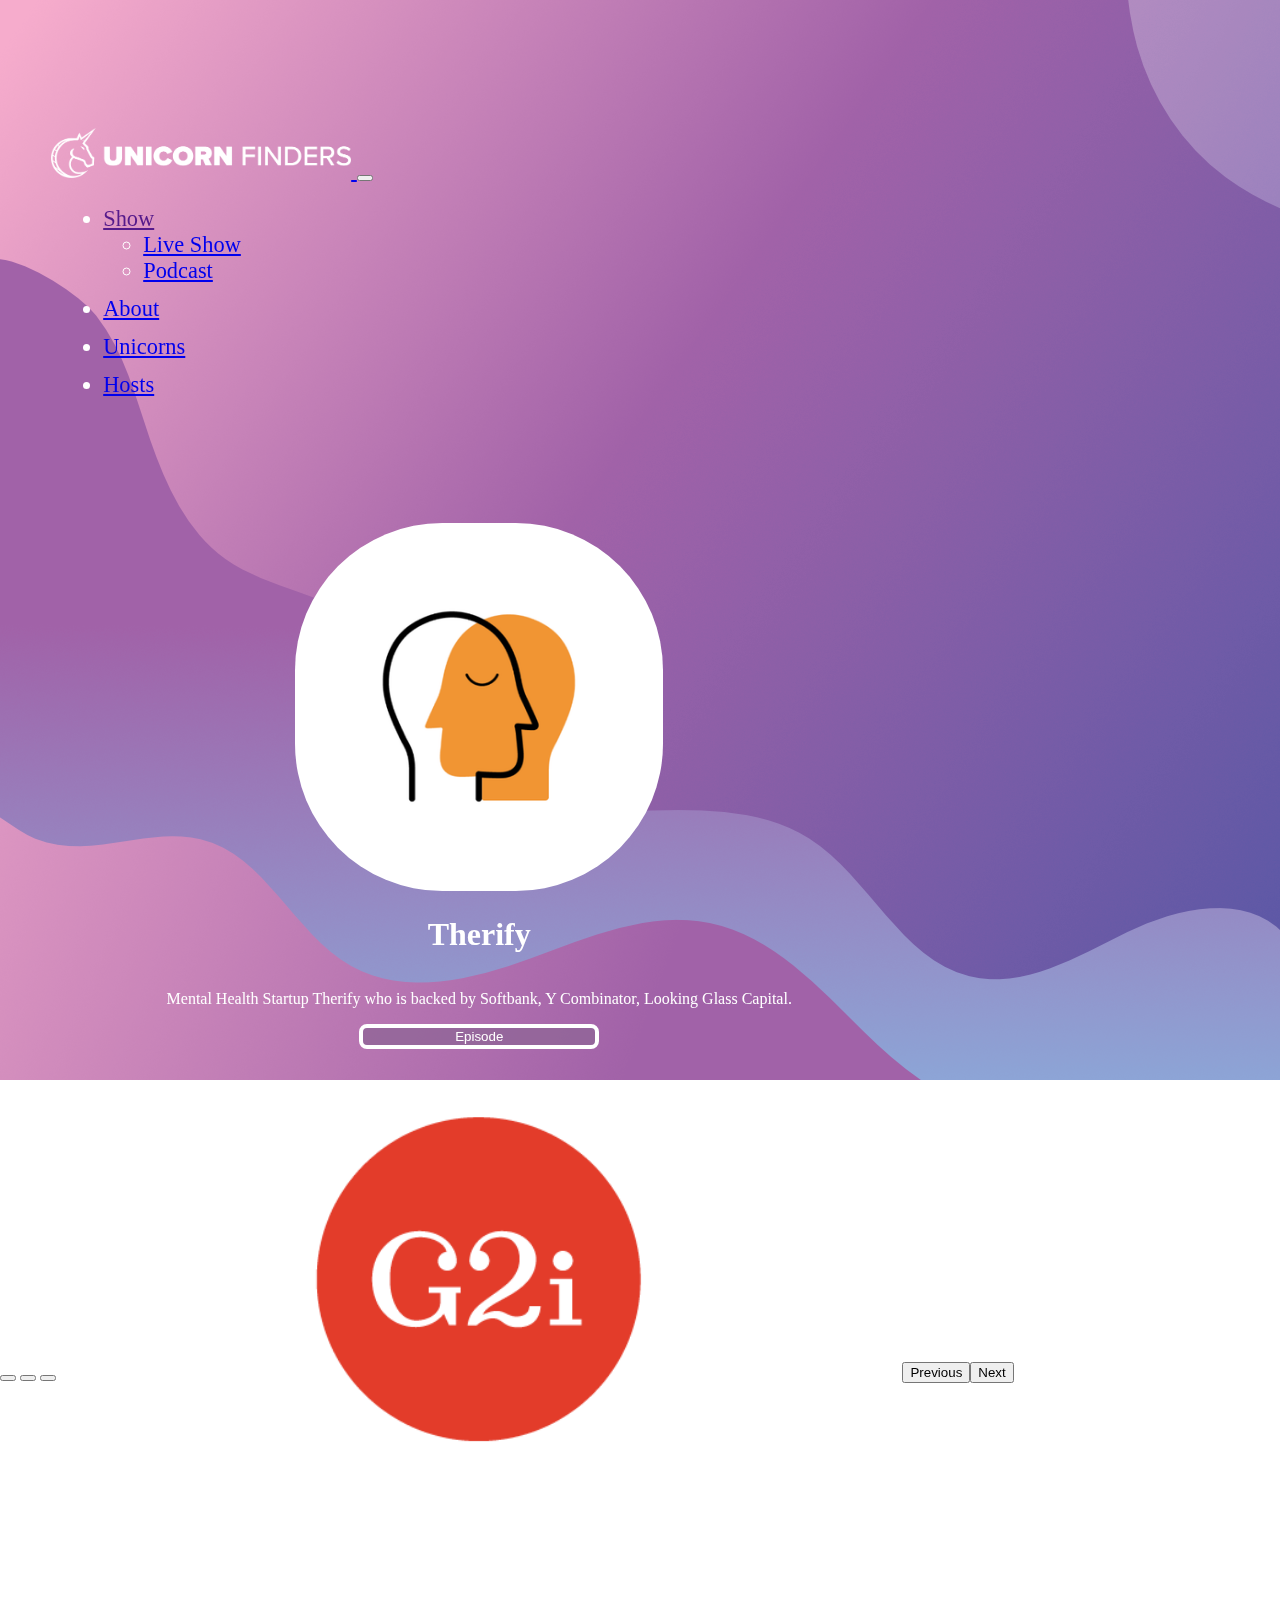
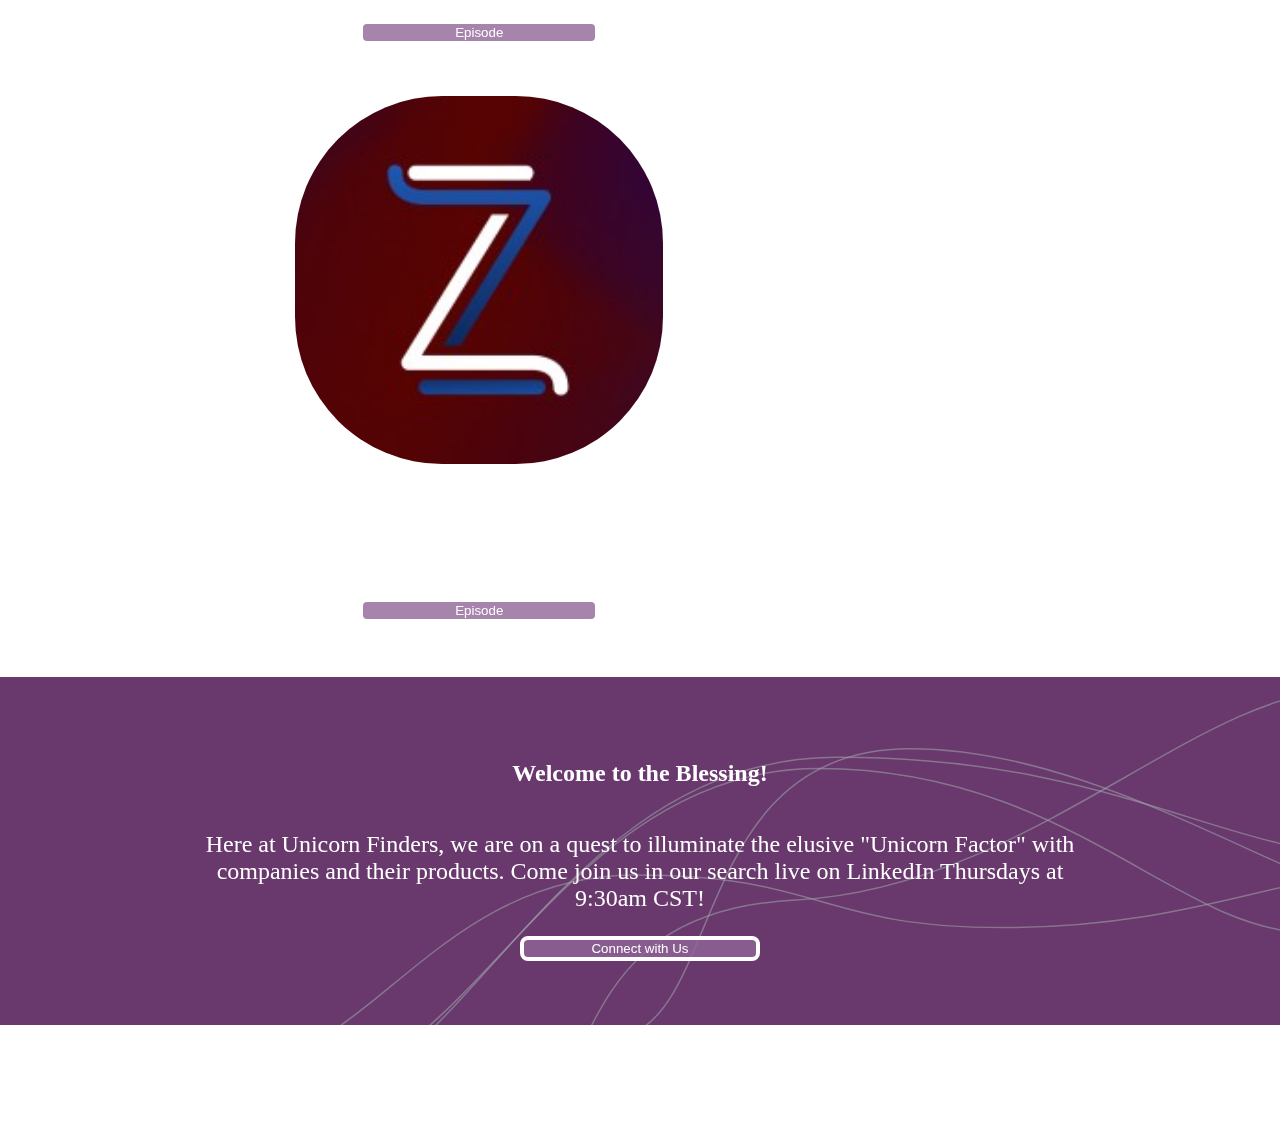
==== commit ac483d89: "Activate Links" ====
--- a/index.html
+++ b/index.html
@@ -83,7 +83,7 @@
                     <p>
                       Mental Health Startup Therify who is backed by Softbank, Y Combinator, Looking Glass Capital.
                     </p>
-                    <button class="btn btn-lg">Episode</button>
+                    <a href="https://www.linkedin.com/video/event/urn:li:ugcPost:6889214793199222784/?isInternal=true"><button class="btn btn-lg">Episode</button></a>
                   </div>
                 </div>
               </div>
@@ -91,7 +91,9 @@
               <div class="carousel-item">
                 <div class="row">
                   <div class="slide-logo col-lg-6">
-                    <img src="images/g2i.png" class="d-inline slide-image" alt="...">
+                    <a href="https://www.g2i.co/">
+                      <img src="images/g2i.png" class="d-inline slide-image" alt="...">
+                    </a>
                   </div>
                   <div class="slide-text col-lg-6">
                     <h1>
@@ -100,7 +102,7 @@
                     <p>
                       Developer Health Platform G2i who is leading the industry in promoting the 4 day work week and taking care of software engineers
                     </p>
-                    <button class="btn btn-lg">Episode</button>
+                    <a href="https://www.linkedin.com/video/event/urn:li:ugcPost:6892862568386678784/?isInternal=true"><button class="btn btn-lg">Episode</button></a>
                   </div>
                 </div>
               </div>
@@ -108,7 +110,9 @@
               <div class="carousel-item">
                 <div class="row">
                   <div class="slide-logo col-lg-6">
-                    <img src="images/zerv.jpg" class="d-inline slide-image" alt="...">
+                    <a href="https://www.zervaccess.com/">
+                      <img src="images/zerv.jpg" class="d-inline slide-image" alt="...">
+                    </a>
                   </div>
                   <div class="slide-text col-lg-6">
                     <h1>
@@ -117,7 +121,7 @@
                     <p>
                       Fast-Growing, Smart-Access Technology Zerv Secures $15 Million in Series A Funding.
                     </p>
-                    <button class="btn btn-lg">Episode</button>
+                    <a href="https://www.linkedin.com/video/live/urn:li:ugcPost:6831592959230693376/?isInternal=true"><button class="btn btn-lg">Episode</button></a>
                   </div>
                 </div>
               </div>
@@ -139,7 +143,7 @@
       <div class="cta-text ">
         <h2>Welcome to the Blessing!</h2>
         <p>Here at Unicorn Finders, we are on a quest to illuminate the elusive "Unicorn Factor" with companies and their products. Come join us in our search live on LinkedIn Thursdays at 9:30am CST!</p>
-        <button class="btn">Connect with Us</button>
+        <a href="https://www.linkedin.com/company/theunicornfinders/"><button class="btn">Connect with Us</button></a>
       </div>
     </section>
     <footer class="footer">
--- a/Unicorn_Finders_Website.css
+++ b/Unicorn_Finders_Website.css
@@ -36,7 +36,10 @@
     display: flex;
     justify-content: center;
 }
-
+a {
+    margin-left: auto;
+    margin-right: auto;
+}
 .slide-image {
     border-radius: 40%;
     height: 23rem;
@@ -167,7 +170,10 @@
 }
 .host-cards button {
     margin-bottom: 5%;
-    width: 80%;
+    width: 100%;
+}
+.host-cards a {
+    width:70%;
 }
 #bg {
     position: fixed;
@@ -274,8 +280,11 @@
     margin-top:auto;
     margin-bottom:auto;
 }
+.guest-cards a {
+    width: 80%;
+}
 .guest-cards .btn {
-    width: 80%;
+    width: 100%;
 }
 #guest-section {
     display:flex;
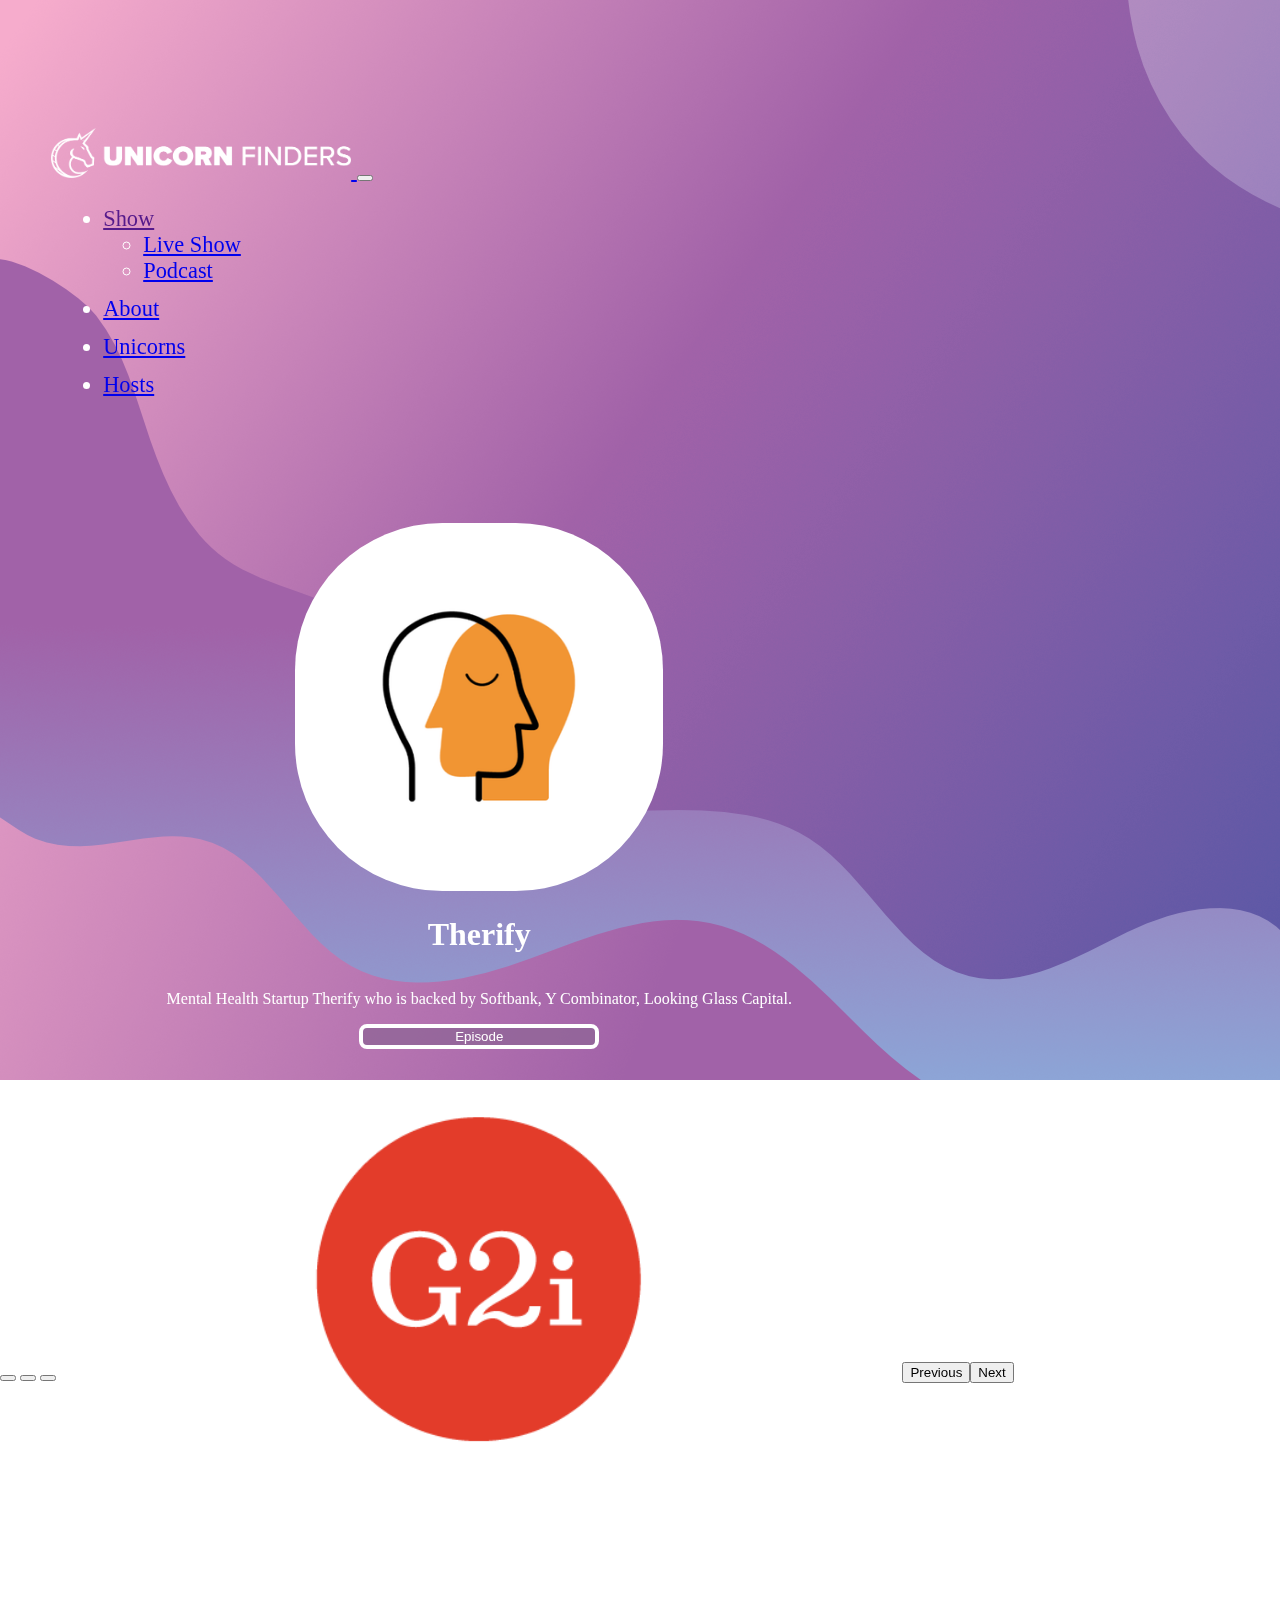
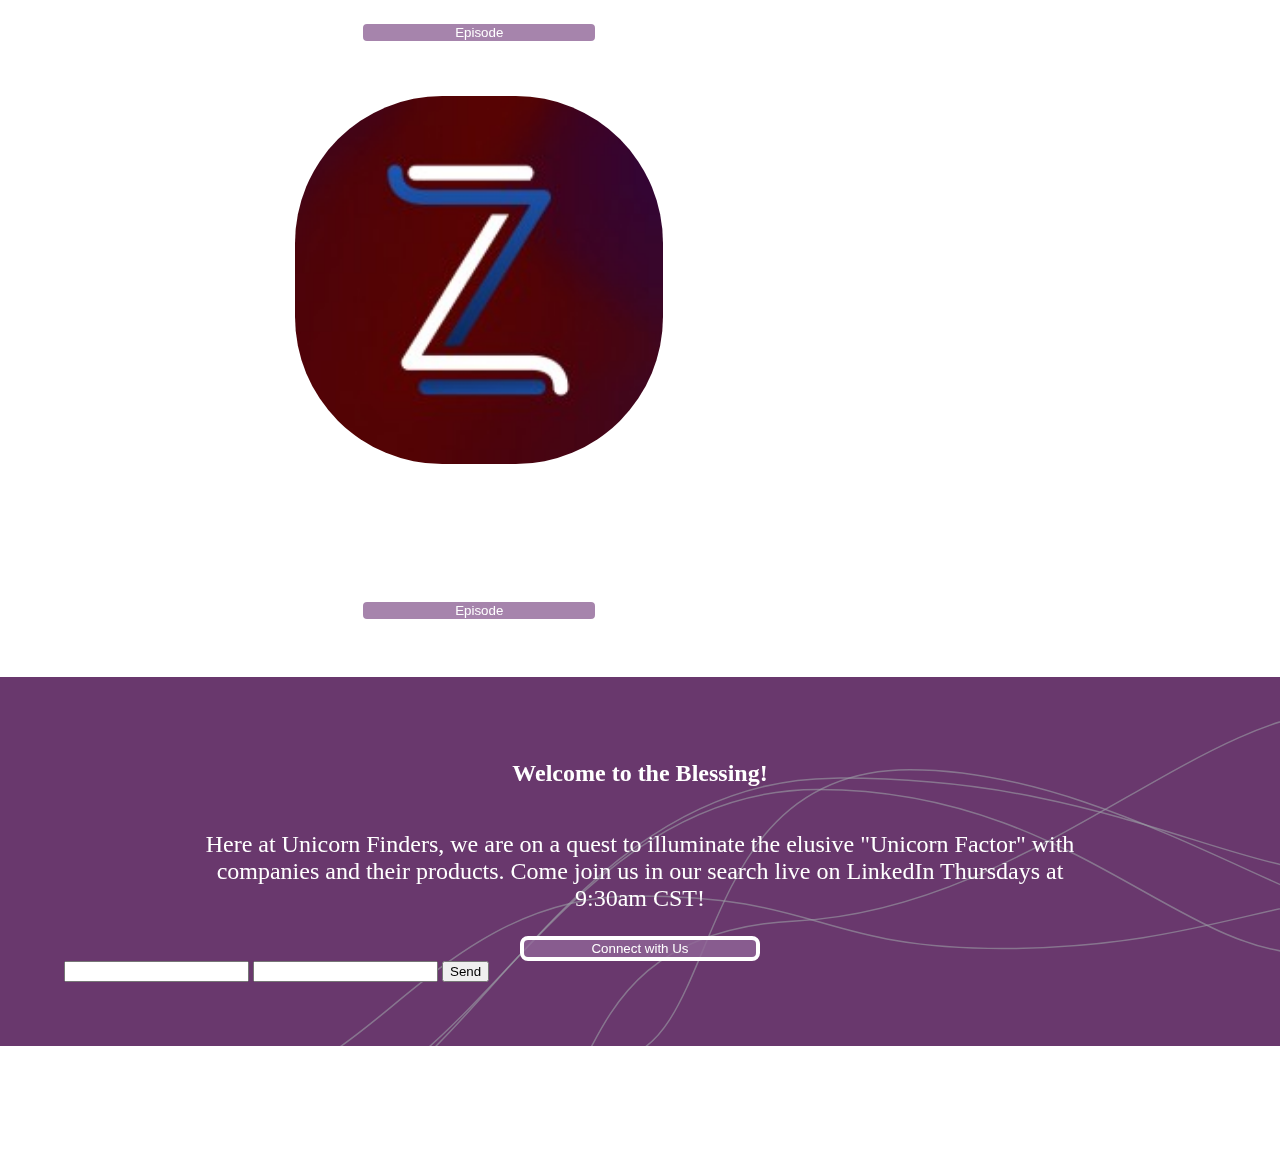
==== commit 14563a0a: "add email form" ====
--- a/index.html
+++ b/index.html
@@ -144,6 +144,11 @@
         <h2>Welcome to the Blessing!</h2>
         <p>Here at Unicorn Finders, we are on a quest to illuminate the elusive "Unicorn Factor" with companies and their products. Come join us in our search live on LinkedIn Thursdays at 9:30am CST!</p>
         <a href="https://www.linkedin.com/company/theunicornfinders/"><button class="btn">Connect with Us</button></a>
+        <form action="https://formsubmit.co/theunicornfinders3@gmail.com"   method="POST">
+          <input type="text" name="name" required>
+          <input type="email" name="email" required>
+          <button type="submit">Send</button>
+     </form>
       </div>
     </section>
     <footer class="footer">
--- a/Unicorn_Finders_Website.css
+++ b/Unicorn_Finders_Website.css
@@ -45,7 +45,10 @@
     height: 23rem;
     transition: transform 250ms, box-shadow 250ms;
 }
-.slide-image:hover {
+.guest-cards img {
+    transition: transform 250ms, box-shadow 250ms;
+}
+.slide-image:hover, .guest-cards img:hover {
     transform: scale(1.02);
     box-shadow: 0px 5px 5px rgb(110, 110, 110);
 }
@@ -286,6 +289,9 @@
 .guest-cards .btn {
     width: 100%;
 }
+.guest-cards img {
+    width:100%;
+}
 #guest-section {
     display:flex;
     justify-content: center;
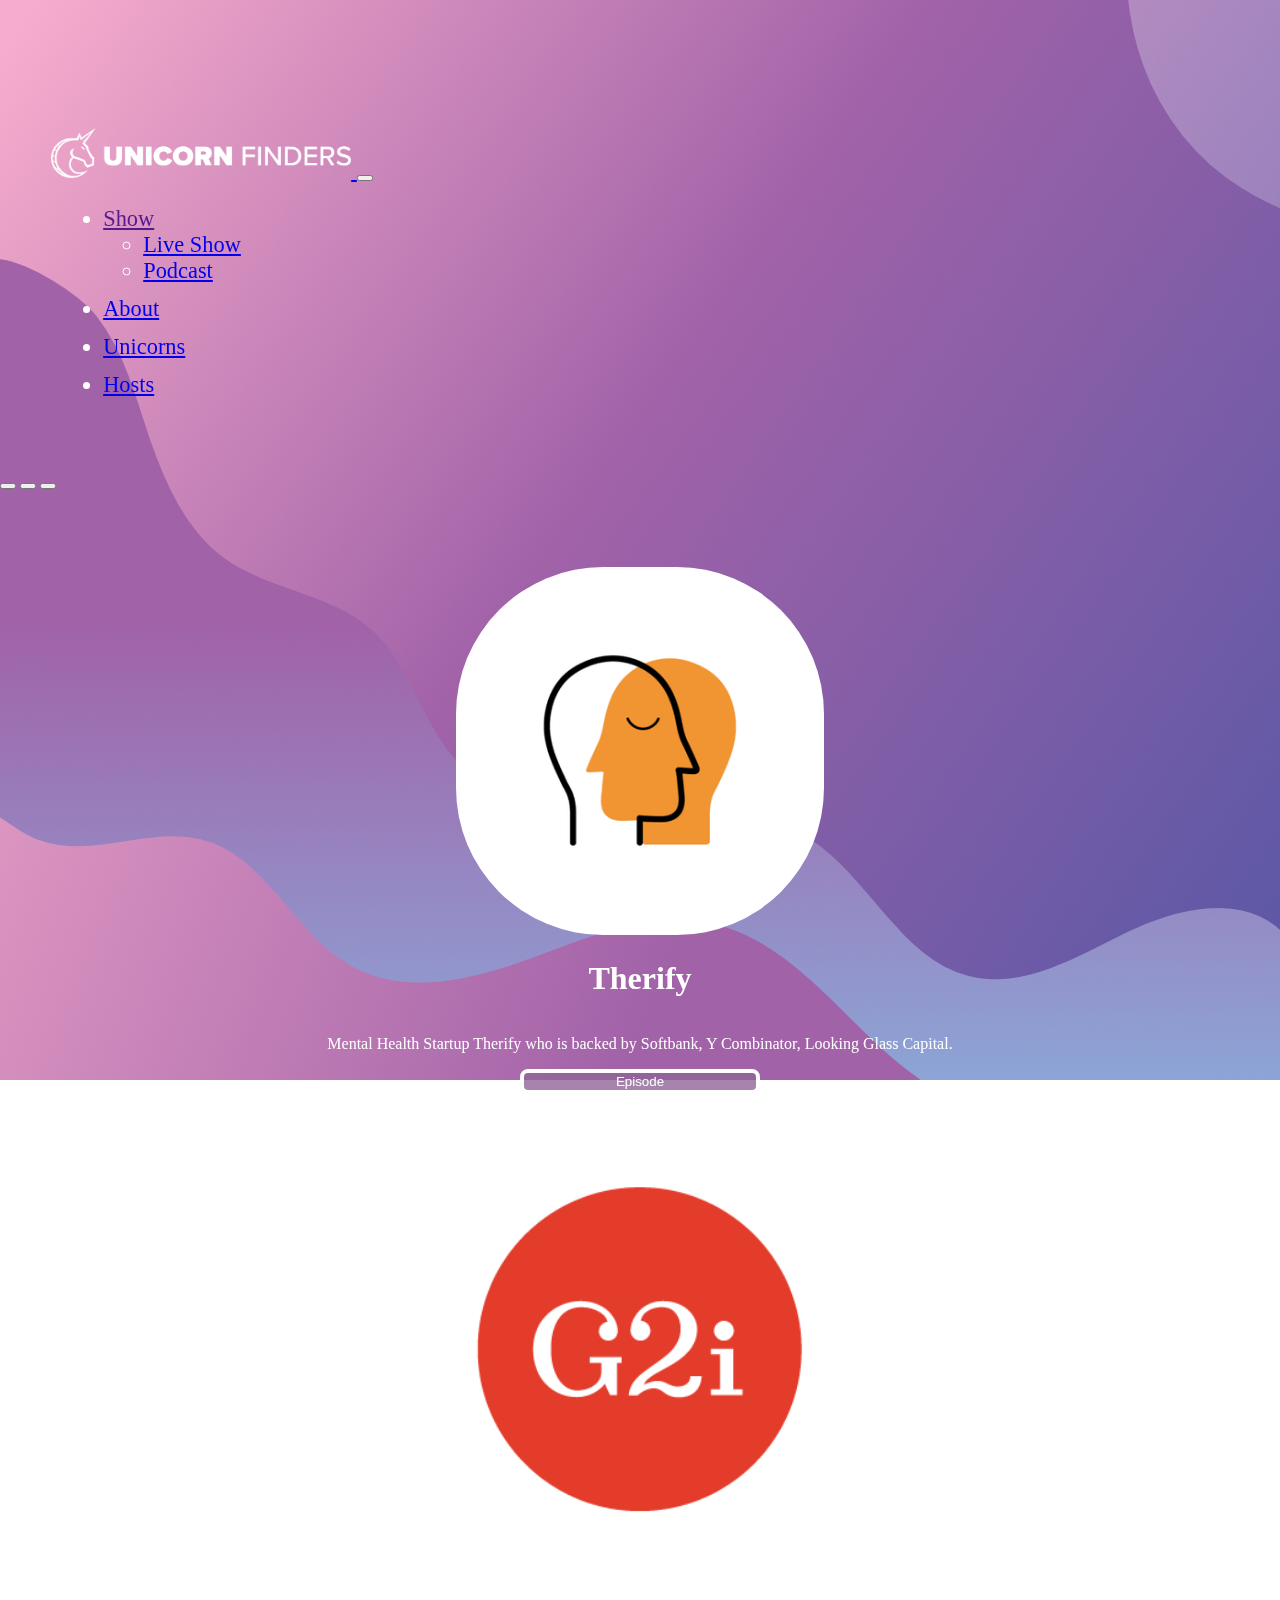
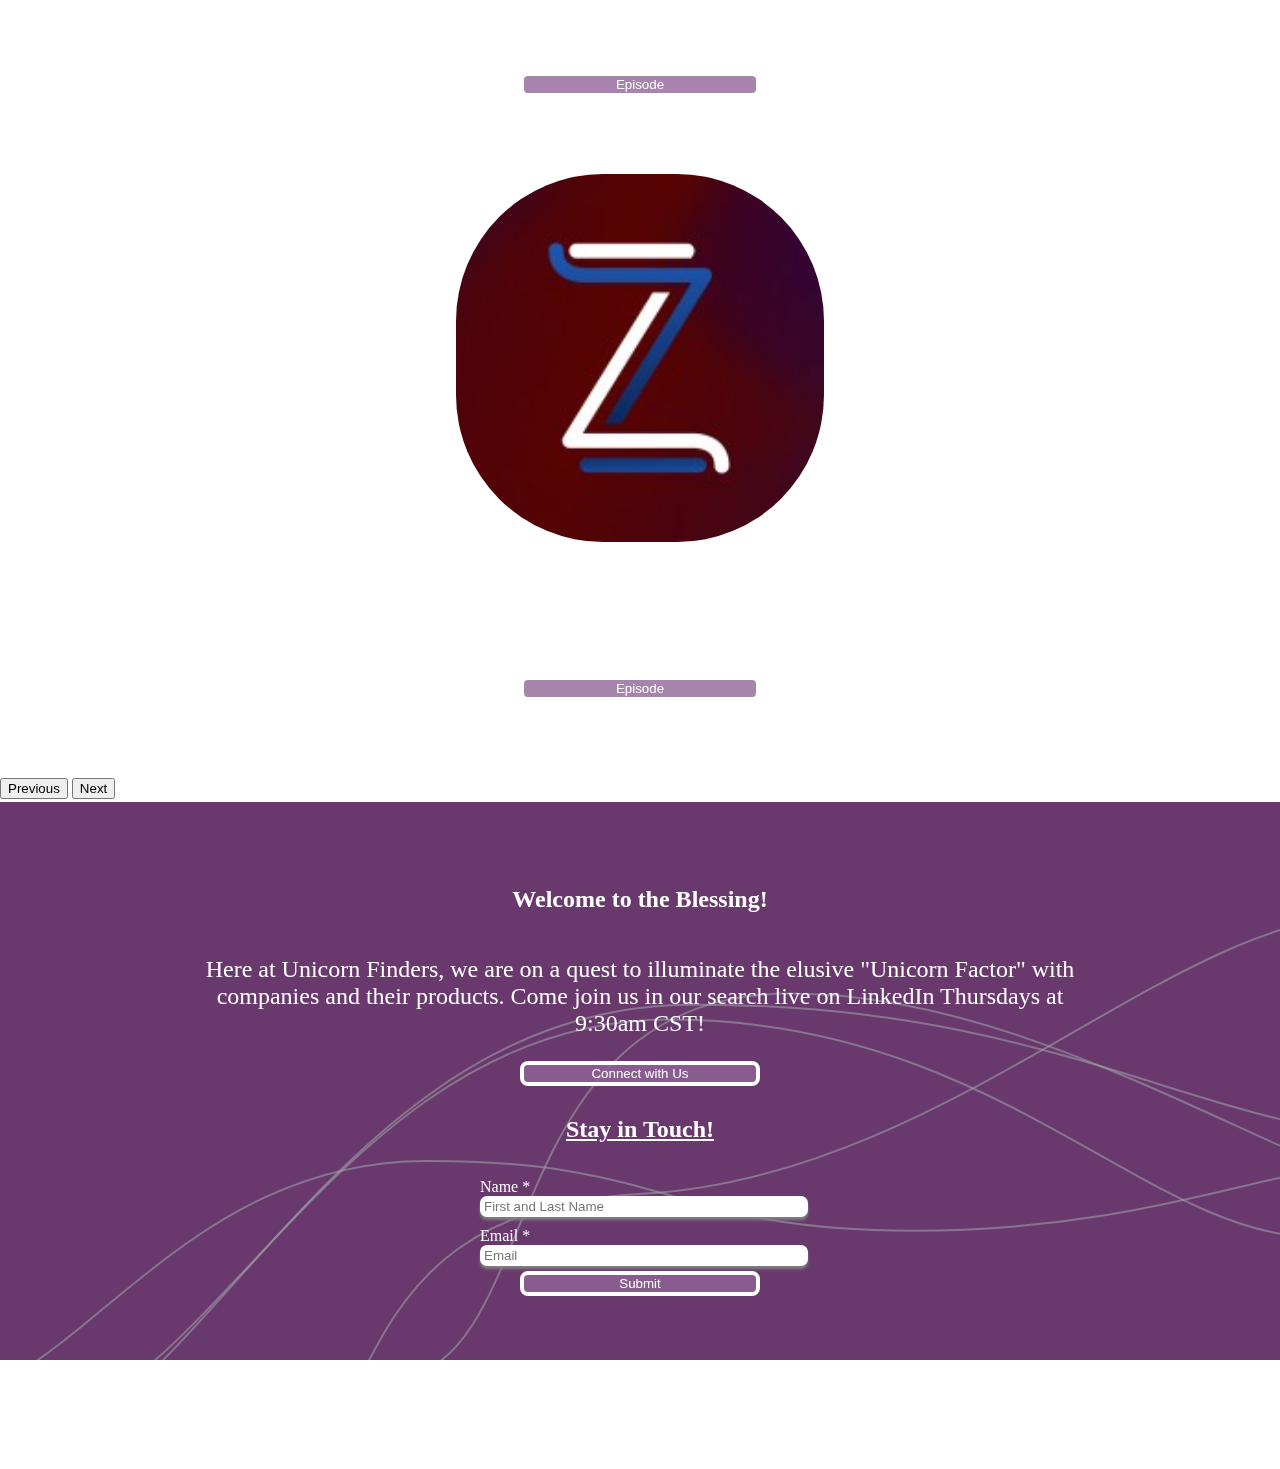
==== commit a2a8b1d5: "Updated CTA Form and organized CSS" ====
--- a/index.html
+++ b/index.html
@@ -144,11 +144,19 @@
         <h2>Welcome to the Blessing!</h2>
         <p>Here at Unicorn Finders, we are on a quest to illuminate the elusive "Unicorn Factor" with companies and their products. Come join us in our search live on LinkedIn Thursdays at 9:30am CST!</p>
         <a href="https://www.linkedin.com/company/theunicornfinders/"><button class="btn">Connect with Us</button></a>
-        <form action="https://formsubmit.co/theunicornfinders3@gmail.com"   method="POST">
-          <input type="text" name="name" required>
-          <input type="email" name="email" required>
-          <button type="submit">Send</button>
-     </form>
+        
+        <h2 class="home-contact-header">Stay in Touch!</h2>
+        <form action="https://formsubmit.co/2783474c8978f8a3b4cc2d9d9c246031"   method="POST">
+          <div class="cta-inputs">
+            <label for="home-name">Name *</label>
+            <input type="text" name="name" placeholder="First and Last Name" required id="home-name">
+          </div>
+          <div class="cta-inputs">
+            <label for="home-email">Email *</label>
+            <input type="email" name="email" placeholder="Email"required id="home-email">
+          </div>
+          <button class="btn" type="submit">Submit</button>
+      </form>
       </div>
     </section>
     <footer class="footer">
--- a/Unicorn_Finders_Website.css
+++ b/Unicorn_Finders_Website.css
@@ -1,3 +1,4 @@
+/* General */
 html, body {
     margin: 0;
     height: 100%;
@@ -9,116 +10,15 @@
     height:fit-content;
     width: 100%;
 }
-nav {
-    padding: 4%;
-    padding-top: 10%;
-    font-size: 1.4rem;
-    width:100%
-}
-.nav-item {
-    margin: 0.75rem;
-}
-@media (max-width: 390px) {
-    .navbar-brand {
-        width: 50%;
-    }
-}
-#carouselExampleIndicators {
-    display: flex;
-    align-items: center;
-    width: 100%;
-}
-.carousel-item {
-    color: white;
-    position: relative;
-}
-.slide-logo {
-    display: flex;
-    justify-content: center;
-}
 a {
     margin-left: auto;
     margin-right: auto;
 }
-.slide-image {
-    border-radius: 40%;
-    height: 23rem;
-    transition: transform 250ms, box-shadow 250ms;
-}
-.guest-cards img {
-    transition: transform 250ms, box-shadow 250ms;
-}
-.slide-image:hover, .guest-cards img:hover {
-    transform: scale(1.02);
-    box-shadow: 0px 5px 5px rgb(110, 110, 110);
-}
 .row {
     margin: 6% 12%;
 }
 h1, h2, p {
     text-align: center;
-}
-.slide-text {
-    display: flex;
-    flex-direction: column;
-    justify-content: center;
-    margin: auto;
-} 
-#call-to-action {
-    display: flex;
-    flex-direction: row;
-    align-items: center;
-    justify-content: center;
-    padding: 5%;
-    height:fit-content;
-    background-color: #69386d;
-    background-image: url(images/Curve\ Line\ \(1\).svg);
-    background-position: bottom right;
-    background-repeat:no-repeat;
-    background-size:cover;
-    color: white;
-    border-top: 3px solid white;
-    border-bottom: 3px solid white;
-}
-.unicorn-logo {
-    width: 18rem;
-}
-#call-to-action p {
-    font-size: 1.5rem;
-    padding: 0% 10%;
-
-}
-@media (max-width:991px ) {
-    .slide-image {
-        height: 18rem;
-    }
-    .unicorn-logo {
-        width: 15rem;
-    }
-    
-    #call-to-action {
-        flex-direction: column;
-    }
-    .cta-logo {
-        margin-left: auto;
-        margin-right: auto;
-    }
-    .cta-text {
-        padding-top: 2rem;
-    }
-}
-@media (max-width: 577px) {
-    #title {
-        height: 45rem;
-    }
-    .carousel-item {
-        height: 38rem;
-    }
-}
-.cta-text {
-    display: flex;
-    justify-content: center;
-    flex-direction: column;
 }
 .btn {
     border: 4px solid white;
@@ -130,53 +30,10 @@
     border-radius: 0.5rem;
     transition: transform 250ms, box-shadow 250ms;
 }
-.form-submit {
-    display: flex;
-    justify-content: center;
-}
-.btn:hover{
+.btn:hover {
     transform: translateY(-3px);
     box-shadow: 0px 5px 5px white;
     color: white;
-}
-
-
-/* Hosts Page */
-
-section div article {
-    display: flex;
-    align-items: center;
-    flex-direction: column;
-}
-article img {
-    border-radius: 50%;
-    width: 80%;
-    margin-top: 5%;
-    
-}
-
-.hosts-section {
-    display: flex;
-    justify-content: space-evenly;
-    margin: 2% auto;
-    width: 90%
-}
-.host-cards {
-    display: flex;
-    flex-direction: column;
-    justify-content: space-between;
-    align-items: center;
-    background-color: rgba(242, 235, 231, 0.5);
-    border:5px solid white;
-    border-radius: 15px;
-    padding: 5px;
-}
-.host-cards button {
-    margin-bottom: 5%;
-    width: 100%;
-}
-.host-cards a {
-    width:70%;
 }
 #bg {
     position: fixed;
@@ -195,68 +52,63 @@
     min-height: 100%;
     z-index: -2;
 }
-@media (min-width: 1601px) {
-    #bg {
-        display: none;
-    }
-    #bg-4k {
-        display: block;
-    }
-}
-
-div article .btn {
-    background-color:#69386d;
-    color: rgb(242,235,231);
-    width: 80%;
-}
-.footer {
-    display: flex;
-    flex-direction: column;
-    align-items: center;
-    color: white;
-}
-.social-icons {
-    display:flex;
-    justify-content: center;
-    justify-content: space-evenly;
-    width: 20%;
-    margin: 1rem 0rem 0.5rem 0rem;
-}
-.social-icons svg {
-    height: 2rem;
-    width: 2rem;
-    color: white;
-    transition: transform 250ms;
-}
-.footer-links a {
-    color: white;
-    text-decoration: none;
-}
-.footer-links a:hover {
-    text-decoration: underline;
-}
-.copyright {
-    font-weight:100;
-    font-size: 0.7rem;
-    margin-bottom: 1rem;
-}
-.social-icons svg:hover {
-    transform: translateY(-3px);
-}
-.about-img {
-    width: 70%;
-    border-radius: 2rem;
-    border:4px solid white;
-}
-#about-section {
-    display: flex;
-    flex-direction: column;
-    justify-content: center;
-    align-items: center;
-    padding: 1% 10%;
-}
-#about-section p {
-    padding: 0% 4%;
+/* .unicorn-logo {
+    width: 18rem;
+} */
+
+
+
+/* Navigation */
+nav {
+    padding: 4%;
+    padding-top: 10%;
+    font-size: 1.4rem;
+    width:100%
+}
+.nav-item {
+    margin: 0.75rem;
+}
+
+
+
+
+/* Carousel */
+}
+#carouselExampleIndicators {
+    display: flex;
+    align-items: center;
+    width: 100%;
+}
+.carousel-item {
+    color: white;
+    position: relative;
+}
+.slide-logo {
+    display: flex;
+    justify-content: center;
+}
+
+.slide-image {
+    border-radius: 40%;
+    height: 23rem;
+    transition: transform 250ms, box-shadow 250ms;
+}
+.slide-image:hover, .guest-cards img:hover {
+    transform: scale(1.02);
+    box-shadow: 0px 5px 5px rgb(110, 110, 110);
+}
+.slide-text {
+    display: flex;
+    flex-direction: column;
+    justify-content: center;
+    margin: auto;
+} 
+
+
+
+/* Guests */
+.guest-cards img {
+    transition: transform 250ms, box-shadow 250ms;
 }
 .guest-cards {
     display: flex;
@@ -301,4 +153,203 @@
     margin-left:auto;
     margin-right:auto;
     margin-top:2%;
+}
+
+
+
+/* Call to Action */
+#call-to-action {
+    display: flex;
+    flex-direction: row;
+    align-items: center;
+    justify-content: center;
+    padding: 5%;
+    height:fit-content;
+    background-color: #69386d;
+    background-image: url(images/Curve\ Line\ \(1\).svg);
+    background-position: bottom right;
+    background-repeat:no-repeat;
+    background-size:cover;
+    color: white;
+    border-top: 3px solid white;
+    border-bottom: 3px solid white;
+}
+#call-to-action form {
+    display: flex;
+    flex-direction: column;
+    margin-top: 10px;
+}
+#call-to-action .cta-inputs{
+    width: 320px;
+    margin: 5px auto;
+}
+#call-to-action .cta-inputs input {
+    width: 100%;
+    border-radius: 7px;
+    border: 2px solid white;
+    box-shadow: 0px 3px 3px grey;
+}
+.home-contact-header {
+    margin-top: 30px;
+    text-decoration: underline;
+}
+#call-to-action p {
+    font-size: 1.5rem;
+    padding: 0% 10%;
+
+}
+.cta-text {
+    display: flex;
+    justify-content: center;
+    flex-direction: column;
+}
+.form-submit {
+    display: flex;
+    justify-content: center;
+}
+
+
+
+/* Hosts Page */
+
+section div article {
+    display: flex;
+    align-items: center;
+    flex-direction: column;
+}
+article img {
+    border-radius: 50%;
+    width: 80%;
+    margin-top: 5%;
+    
+}
+.hosts-section {
+    display: flex;
+    justify-content: space-evenly;
+    margin: 2% auto;
+    width: 90%
+}
+.host-cards {
+    display: flex;
+    flex-direction: column;
+    justify-content: space-between;
+    align-items: center;
+    background-color: rgba(242, 235, 231, 0.5);
+    border:5px solid white;
+    border-radius: 15px;
+    padding: 5px;
+}
+.host-cards button {
+    margin-bottom: 5%;
+    width: 100%;
+}
+.host-cards a {
+    width:70%;
+}
+div article .btn {
+    background-color:#69386d;
+    color: rgb(242,235,231);
+    width: 80%;
+}
+
+
+
+/* Footer */
+.footer {
+    display: flex;
+    flex-direction: column;
+    align-items: center;
+    color: white;
+}
+.social-icons {
+    display:flex;
+    justify-content: center;
+    justify-content: space-evenly;
+    width: 20%;
+    margin: 1rem 0rem 0.5rem 0rem;
+}
+.social-icons svg {
+    height: 2rem;
+    width: 2rem;
+    color: white;
+    transition: transform 250ms;
+}
+.footer-links a {
+    color: white;
+    text-decoration: none;
+}
+.footer-links a:hover {
+    text-decoration: underline;
+}
+.copyright {
+    font-weight:100;
+    font-size: 0.7rem;
+    margin-bottom: 1rem;
+}
+.social-icons svg:hover {
+    transform: translateY(-3px);
+}
+
+
+
+/* About */
+
+.about-img {
+    width: 70%;
+    border-radius: 2rem;
+    border:4px solid white;
+}
+#about-section {
+    display: flex;
+    flex-direction: column;
+    justify-content: center;
+    align-items: center;
+    padding: 1% 10%;
+}
+#about-section p {
+    padding: 0% 4%;
+}
+
+
+
+
+
+@media (max-width: 390px) {
+    .navbar-brand {
+        width: 50%;
+}
+@media (max-width: 577px) {
+    #title {
+        height: 45rem;
+    }
+    .carousel-item {
+        height: 38rem;
+    }
+}
+@media (max-width:991px ) {
+    .slide-image {
+        height: 18rem;
+    }
+    .unicorn-logo {
+        width: 15rem;
+    }    
+    #call-to-action {
+        flex-direction: column;
+    }
+    .cta-logo {
+        margin-left: auto;
+        margin-right: auto;
+    }
+    .cta-text {
+        padding-top: 2rem;
+    }
+}
+
+@media (min-width: 1601px) {
+    #bg {
+        display: none;
+    }
+    #bg-4k {
+        display: block;
+    }
 }